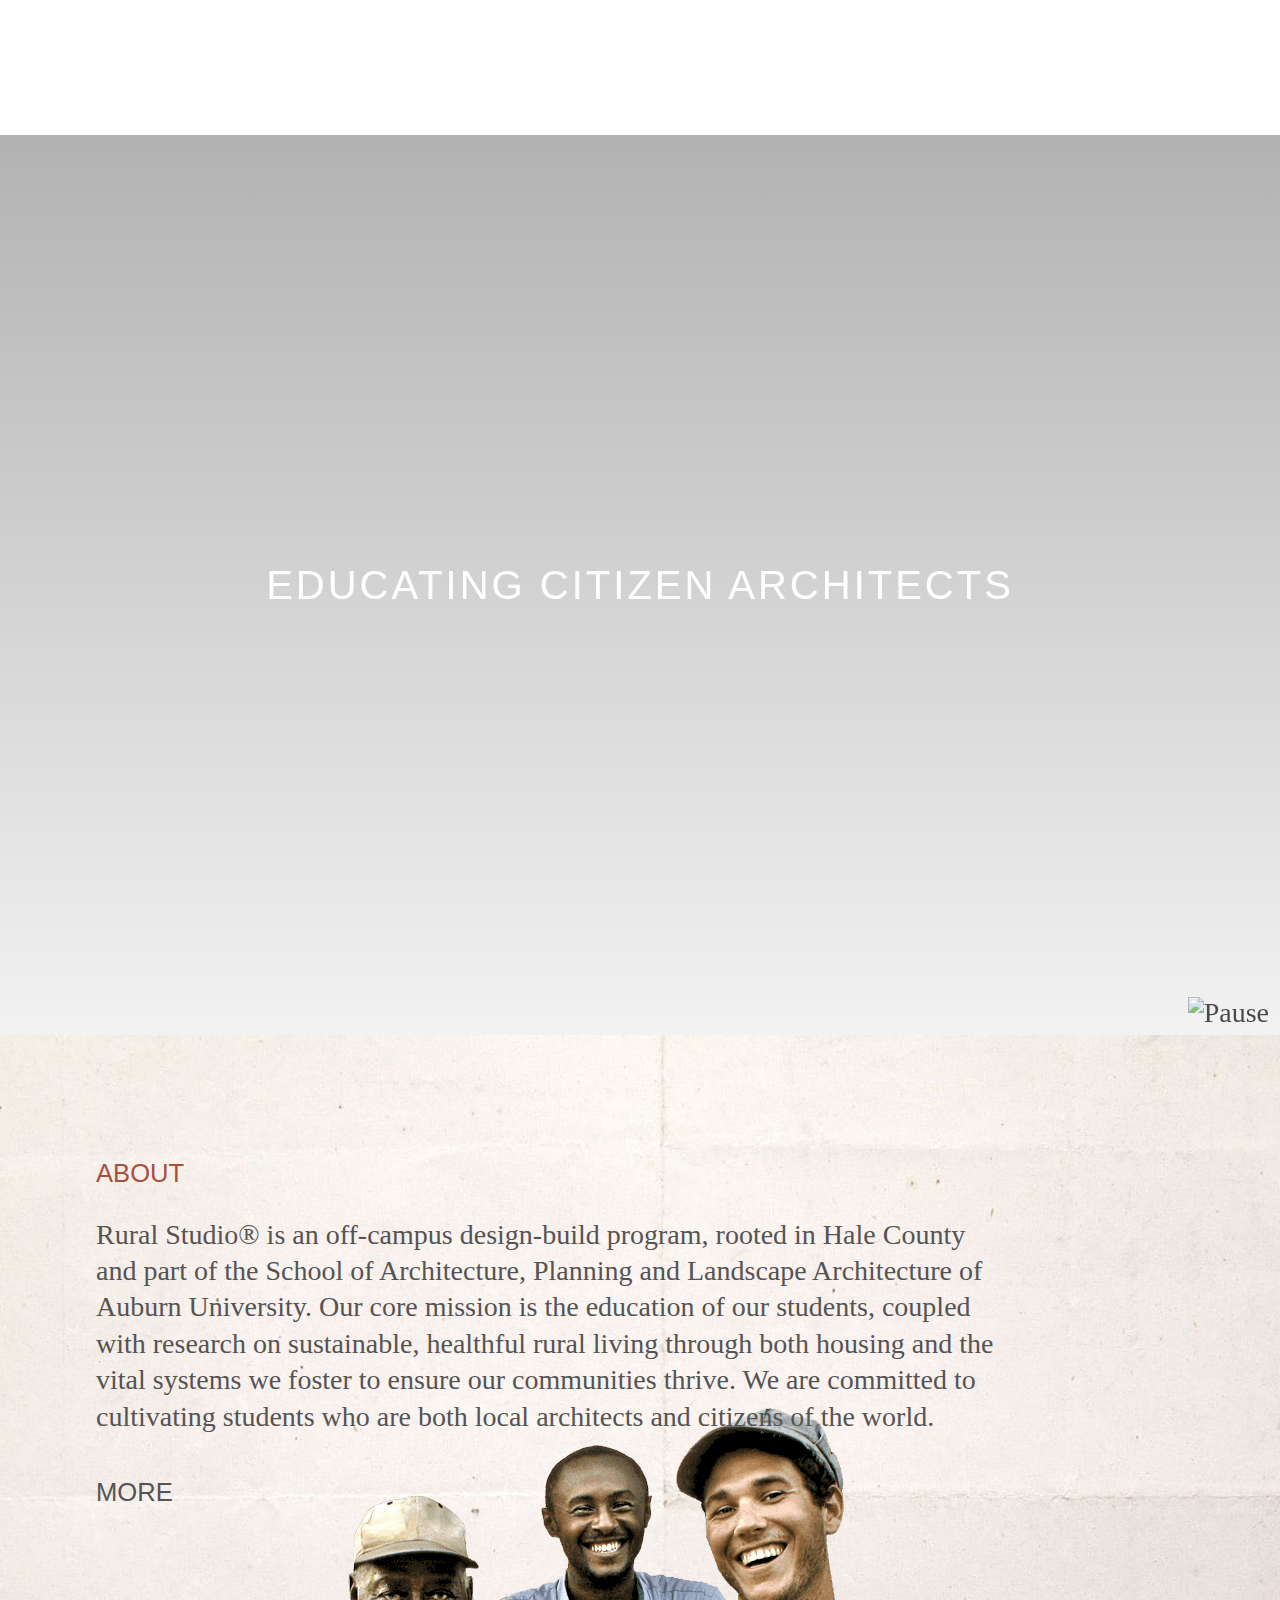
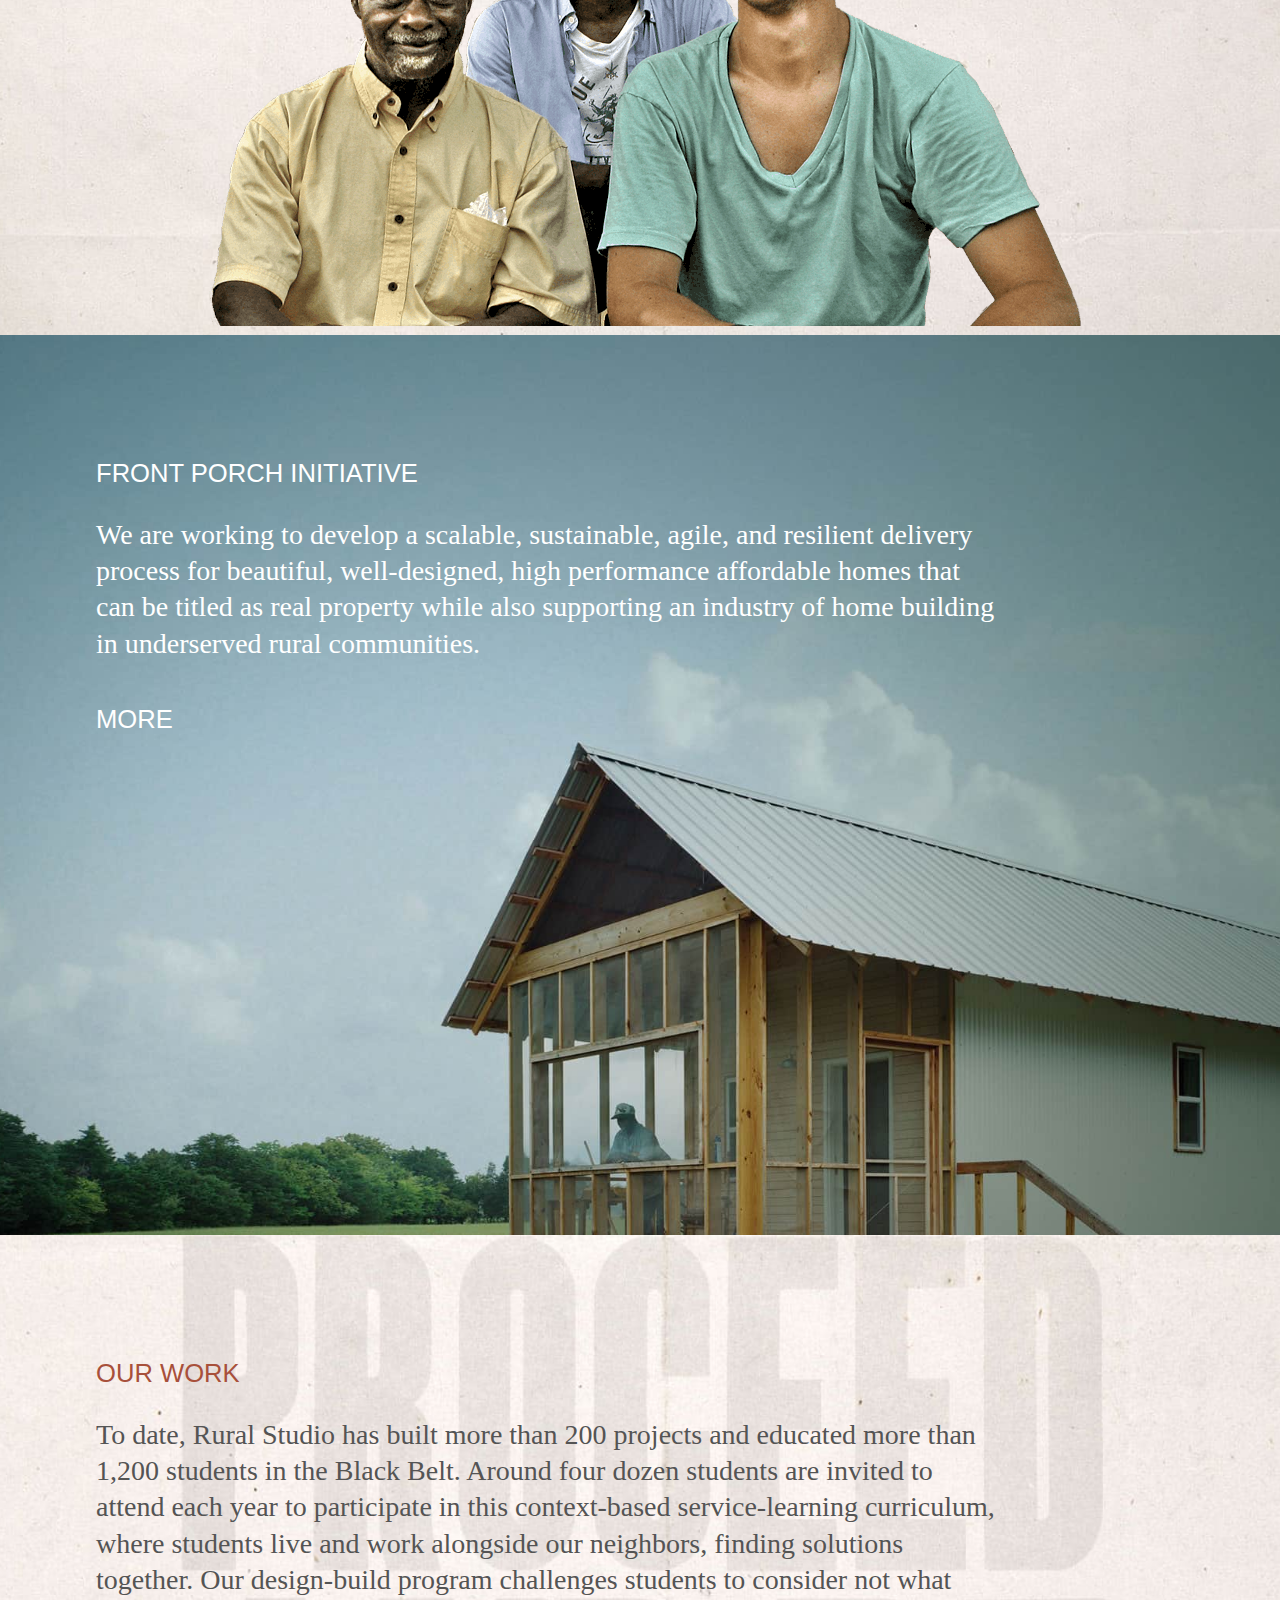
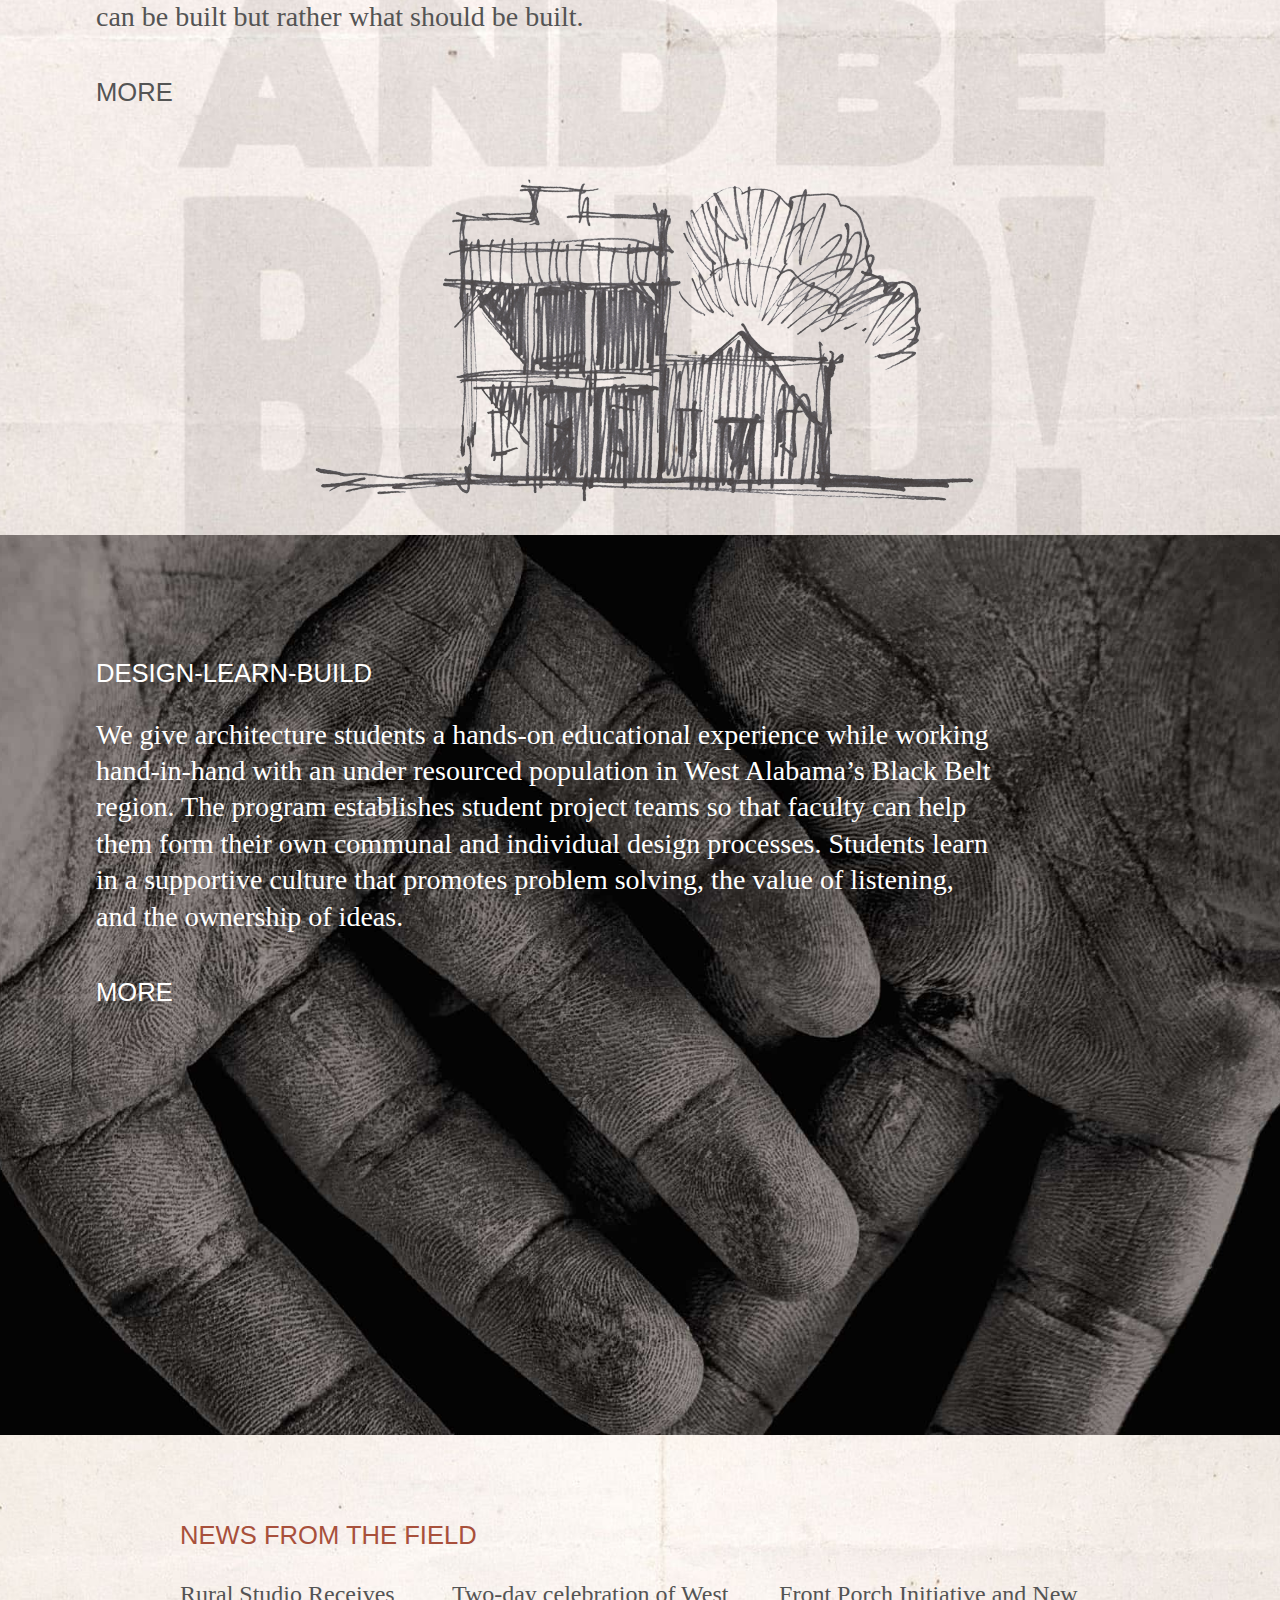
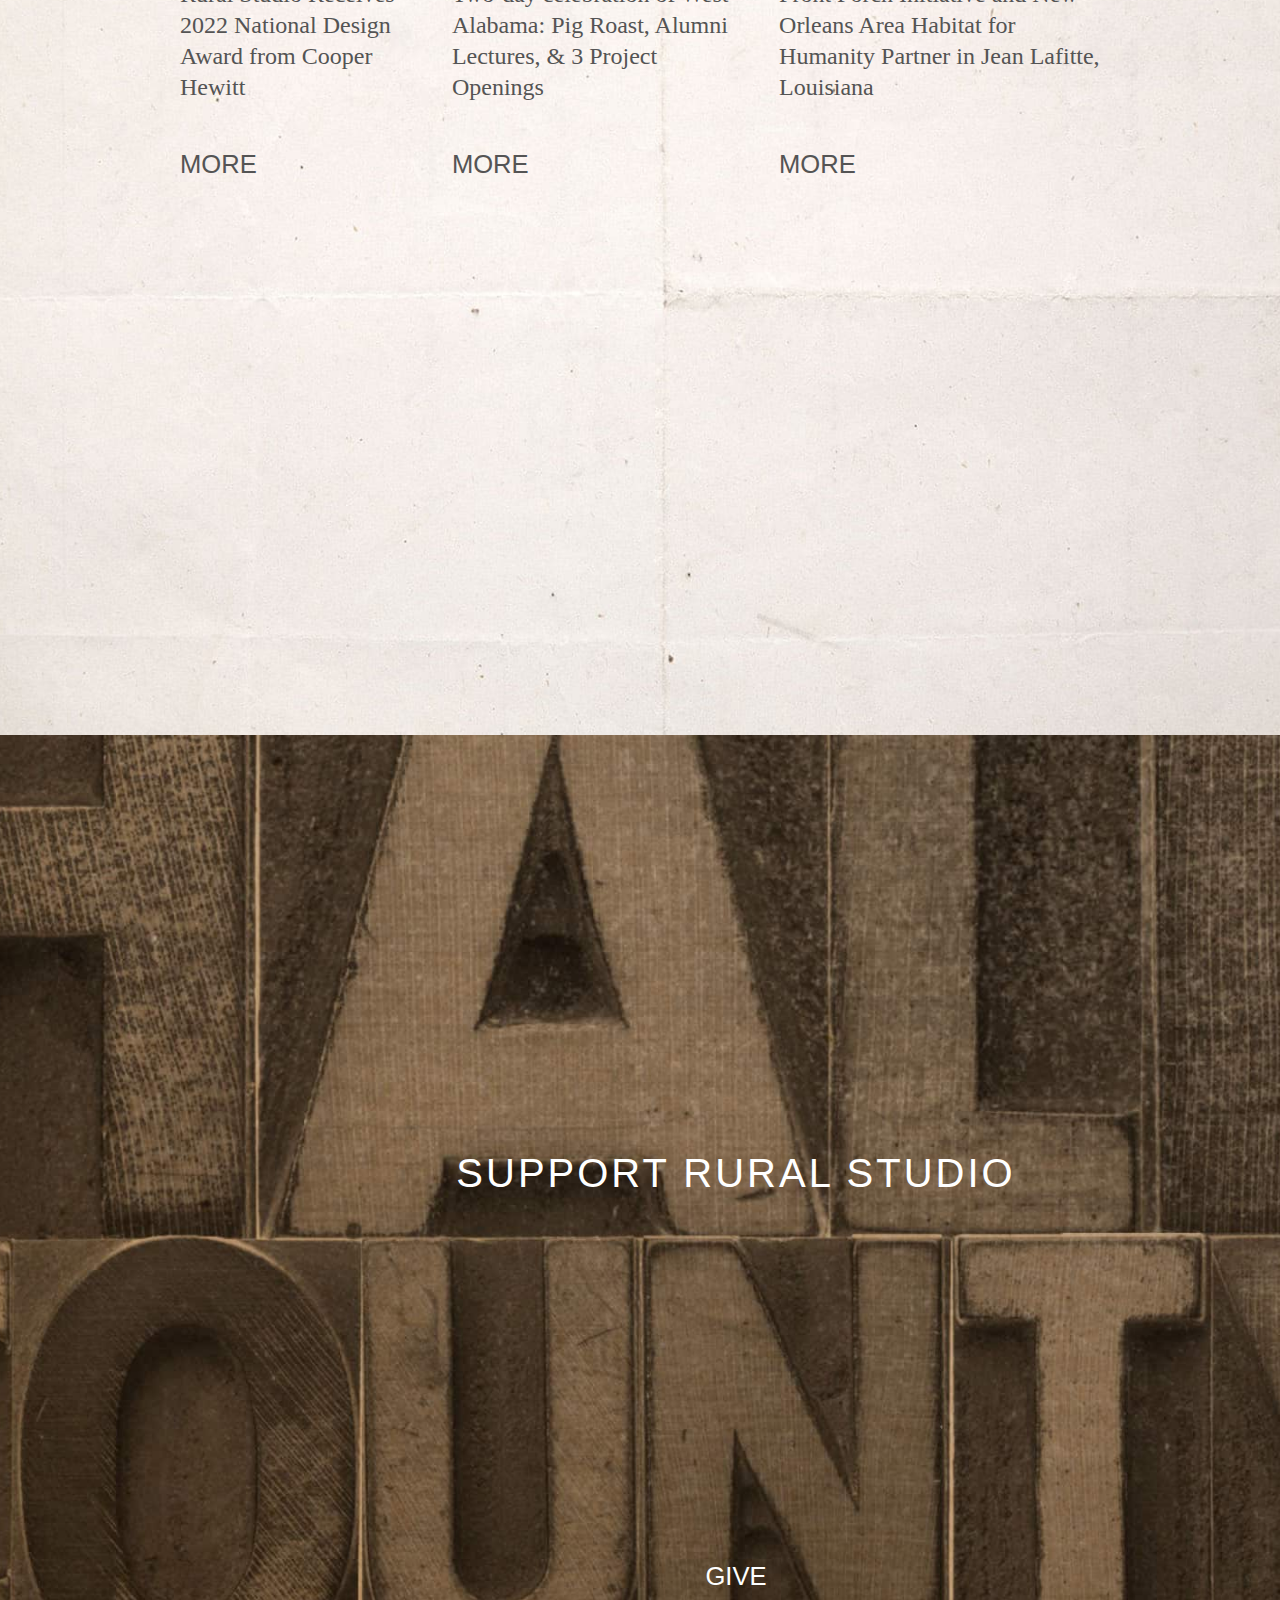
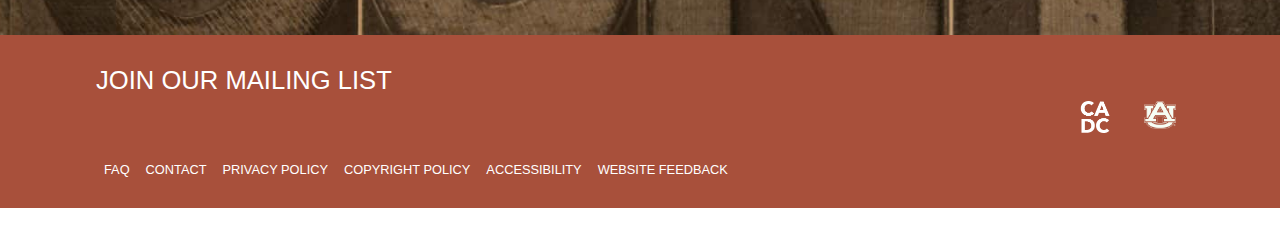
==== index.html @ 5635e15e "Modfied nesting of image and down arrow divs" ====
<!--RURAL DESIGN STUDIO HTML | HOME-->
<!doctype html>
<html lang="en">
<head>
    <meta charset="utf-8">
    <meta name="viewport" content="width=device-width, initial-scale=1">
    <title>Rural Studio Web Design Study</title>
    <link href="css/normalize.css" rel="stylesheet">
    <link rel="stylesheet" type="text/css" href="css/main.css">
    <script src="https://kit.fontawesome.com/94d606071c.js" crossorigin="anonymous"></script>
</head>

<body>

<!--SITE HEADER-->

    <header class="site-header">
        <div class="site-header__container">
            <div class="top-branding">
                <a href="#"><img class="logo" src="images/logos/RuralStudio_Wordmark_WHT.png" alt="Rural Studio logo"></a>
            </div>
        </div>
        <p class="site-header__menu-icon"><a href="#" class="nav-link"><i class="fa-solid fa-bars" style="color: #797e86;"></i></a></p>
    </header>

<!--HERO SECTION-->

<section class="main-section main-section--hero">
    <div class="copy-container--hero">
        <div class="overlay">
            <div class="flex-middle">
                <h1 class="hero">EDUCATING CITIZEN ARCHITECTS</h1>
            </div>
            <div class="video-wrapper" style="background-image: url(https://ruralstudio.org/wp-content/themes/rural-studio/img/Video-Still-2.jpg);">
                <iframe src="https://player.vimeo.com/video/685615652?background=1&amp;?autoplay=1&amp;loop=1&amp;autopause=0" width="640" height="360" frameborder="0" allow="autoplay; fullscreen" class="hero__video" name="Background video of Rural Studio" title="Background video of Rural Studio" data-ready="true"></iframe>
            </div>
            <button class="hero__video-toggle">
                <img src="http://ruralstudio.org/wp-content/themes/rural-studio/img/icon_pause.svg" alt="Pause">
            </button>
            <div class="scroll-arrow">
                <p class="scroll-icon"><a href="#"><i class="fa-solid fa-angle-down fa-2xl" style="color: white;"></i></a></p>
            </div>
        </div>
    </div>
</section>

<!--MAIN SECTION: About-->

<section class="main-section" id="section-1">
    <div class="container">
        <div class="copy-container">
            <h2>About</h2>
            <p>
                Rural Studio® is an off-campus design-build program, rooted in Hale County and part of the School of Architecture, Planning and Landscape Architecture of Auburn University. Our core mission is the education of our students, coupled with research on sustainable, healthful rural living through both housing and the vital systems we foster to ensure our communities thrive. We are committed to cultivating students who are both local architects and citizens of the world.
            </p>
            <div class="CTA-arrow-link">
                <a href="#" class="hover">More <span><i class="fa-solid fa-arrow-right fa-l"></i></span></a>
            </div>
        </div>
    </div>
    <div class="main-section__image main-section__image--about">
        <img src="images/RS-group-color.png" alt="Three men sitting together smiling">
    </div>
    <div class="scroll-arrow">
        <p class="scroll-icon"><a href="#"><i class="fa-solid fa-angle-down fa-2xl" style="color: white;"></i></a></p>
    </div>
</section>

<!--MAIN SECTION: Front Porch Initiative-->

<section class="main-section" id="section-2">
    <div class="container">
        <div class="copy-container">
            <h2 class="white-font">Front Porch Initiative</h2>
            <p class="section-text--white">
                We are working to develop a scalable, sustainable, agile, and resilient delivery process for beautiful, well-designed, high performance affordable homes that can be titled as real property while also supporting an industry of home building in underserved rural communities.
            </p>
            <div class="CTA-arrow-link--white">
                <a href="#" class="hover hover--white">More <span><i class="fa-solid fa-arrow-right fa-l"></i></span></a>
            </div>
        </div>
    </div>
    <div class="scroll-arrow">
        <p class="scroll-icon"><a href="#"><i class="fa-solid fa-angle-down fa-2xl" style="color: white;"></i></a></p>
    </div>
</section>

<!--MAIN SECTION: Our Work-->

<section class="main-section" id="section-3">
    <div class="container">
        <div class="copy-container">
            <h2>Our Work</h2>
            <p>
                To date, Rural Studio has built more than 200 projects and educated more than 1,200 students in the Black Belt. Around four dozen students are invited to attend each year to participate in this context-based service-learning curriculum, where students live and work alongside our neighbors, finding solutions together. Our design-build program challenges students to consider not what can be built but rather what should be built.
            </p>
            <div class="CTA-arrow-link">
                <a href="#" class="hover">More <span><i class="fa-solid fa-arrow-right fa-l"></i></span></a>
            </div>
        </div>
    </div>
    <div class="main-section__image main-section__image--work">
        <img class=".main-section__image--our-work" src="images/red-barn-sketch.png" alt="Red Barn Sketch">
    </div>
    <div class="scroll-arrow">
        <p class="scroll-icon"><a href="#"><i class="fa-solid fa-angle-down fa-2xl" style="color: white;"></i></a></p>
    </div>
</section>

<!--MAIN SECTION: Design Learn Build-->

<section class="main-section" id="section-4">
    <div class="container">
        <div class="copy-container">
            <h2 class="white-font">Design-Learn-Build</h2>
            <p class="section-text--white">
                We give architecture students a hands-on educational experience while working hand-in-hand with an under resourced population in West Alabama’s Black Belt region. The program establishes student project teams so that faculty can help them form their own communal and individual design processes. Students learn in a supportive culture that promotes problem solving, the value of listening, and the ownership of ideas.
            </p>
            <div class="CTA-arrow-link--white">
                <a href="#" class="hover hover--white">More <span><i class="fa-solid fa-arrow-right fa-l"></i></span></a>
            </div>
        </div>
    </div>
    <div class="scroll-arrow">
        <p class="scroll-icon"><a href="#"><i class="fa-solid fa-angle-down fa-2xl" style="color: white;"></i></a></p>
    </div>
</section>

<!--MAIN SECTION: 3-Column News-->

<section class="main-section" id="section-1">
    <div class="container">
        <div class="flex-container--column">
            <h2 class="h2--news">News from the Field</h2>
            <div class="news__flex-container">
                <div class="news__column">
                    <div class="news__headline">Rural Studio Receives 2022 National Design Award from Cooper Hewitt</div>
                    <div class="CTA-arrow-link">
                        <a href="#" class="hover">More <span><i class="fa-solid fa-arrow-right fa-l"></i></span></a>
                    </div>
                </div>
                <div class="news__column">
                    <div class="news__headline">Two-day celebration of West Alabama: Pig Roast, Alumni Lectures, & 3 Project Openings</div>
                    <div class="CTA-arrow-link">
                        <a href="#" class="hover">More <span><i class="fa-solid fa-arrow-right fa-l"></i></span></a>
                    </div>
                </div>
                <div class="news__column">
                    <div class="news__headline">Front Porch Initiative and New Orleans Area Habitat for Humanity Partner in Jean Lafitte, Louisiana</div>
                    <div class="CTA-arrow-link">
                        <a href="#" class="hover">More <span><i class="fa-solid fa-arrow-right fa-l"></i></span></a>
                    </div>
                </div>
            </div>
        </div>
    </div>
</section>

<!--MAIN SECTION: Give-->

<section class="main-section" id="section-5">
    <div class="container">
        <div class="flex-container--column flex-middle">
            <h1 class="hero">Support Rural Studio</h1>
            <div class="CTA-arrow-link--white">
                <a href="#" class="hover hover--white">Give <span><i class="fa-solid fa-arrow-right fa-l"></i></span></a>
            </div>
        </div>
    </div>
</section>

<!--FOOTER-->

<header class="footer">
    <div class="container">
        <div class="site.info__left">
            <div class="CTA-arrow-link--white">
                <a href="#" class="hover hover--white">Join Our Mailing List <span><i class="fa-solid fa-arrow-right fa-xl"></i></span></a>
            </div> <!--end footer CTA-->
            <nav class="footer-nav">
                <ul class="footer-nav__list">
                    <li class="footer-nav__list__item"><a href="#" class="nav-link nav-link--footer">FAQ</a></li>
                    <li class="footer-nav__list__item"><a href="#" class="nav-link nav-link--footer">Contact</a></li>
                    <li class="footer-nav__list__item"><a href="#" class="nav-link nav-link--footer">Privacy Policy</a></li>
                    <li class="footer-nav__list__item"><a href="#" class="nav-link nav-link--footer">Copyright Policy</a></li>
                    <li class="footer-nav__list__item"><a href="#" class="nav-link nav-link--footer">Accessibility</a></li>
                    <li class="footer-nav__list__item"><a href="#" class="nav-link nav-link--footer">Website Feedback</a></li>
                    <li class="footer-nav__list__item"><a href="#" class="nav-link nav-link--footer"><i class="fa-brands fa-facebook"></i></a></li>
                    <li class="footer-nav__list__item"><a href="#" class="nav-link nav-link--footer"><i class="fa-brands fa-instagram"></i></a></li>
                  <li class="footer-nav__list__item"><a href="#" class="nav-link nav-link--footer"><i class="fa-brands fa-twitter" style="color: #ffffff;"></i></a></li>
                </ul>
              </nav>
        </div> <!--end site.info__left-->
        <div class="site.info__right">
            <ul class="footer-nav__list">
                <li class="footer-nav__list__item"><a href="#" class="nav-link nav-link--footer"><img class="logo--footer" src="images/logos/cadc.png" alt="CADC logo"></a></li>
                <li class="footer-nav__list__item"><a href="#" class="nav-link nav-link--footer"><img class="logo--footer" src="images/logos/au-logo-light.png" alt="AU logo"></a></li>
            </ul>
        </div> <!--end site.info__right-->
    </div> <!--end footer container/flexblox-->
</header>

</body>
---- css/main.css ----
/* Rural Studio CSS Docment */

@import url("https://use.typekit.net/yhe5lex.css");

:root {
    --rust: #a8503b;
    --dark-grey: #545454;
    --light-cream: #fcfaf5;
    --white: #fff;
    --font-sans-serif: "franklin-gothic-urw", sans-serif;
    --font-serif: "itc-galliard", serif;
}
html {
    box-sizing: border-box;
}
*, *:before, *:after {
    box-sizing: inherit;
}
body {
  font-family: var(--font-serif);
  color: var(--dark-grey);
  font-size: 1.75rem;
  line-height: 1.3;
  padding: 0;
  margin: 0;
  font-weight: 400;
  margin-bottom: 30px;
}
.section-text--white {
    color: var(--white);
}
.container {
  max-width: 85%;
  height: 100%;
  margin: 0 auto;
  padding: 2rem 0;
}
.container--main-section {
    max-width: 85%;
    height: 100%;
    margin: 0 auto;
    padding: 25px 0;
}
h1, h2, h3, h4, h5 {
  font-family: var(--font-sans-serif);
  text-transform: uppercase;
  line-height: 1.1;
  color: var(--dark-grey);
  font-weight: lighter;
}
h1 {
  font-size: 2.5rem;
  letter-spacing: 3px;
}
h1.hero {
    color: var(--white);
    padding: 0 25px;
    margin: auto;
}
h2 {
    color: var(--rust);
    font-weight: 400;
    font-style: normal;
    font-size: 1.6rem;
    font-weight: 500;
    margin-bottom: 30px;
}
h2.white-font {
  color: white;
}
.h2--news {
    padding: 0 20px;
}
.news__headline {
    font-size: 1.5rem;
    min-height: 6rem;
    margin-bottom: 2rem;
}
.CTA-arrow-link {
    position: relative;
    display: inline-block;
    z-index: 1;
}
a {
    color: var(--dark-grey);
    text-decoration: none;
    background-color: transparent;
}
a.hover {
    display: inline-block;
    padding: 15px 0px;
    position: relative;
    font-family: var(--font-sans-serif);
    text-transform: uppercase;
    line-height: 1.1;
    font-weight: lighter;
    font-weight: 400;
    font-style: normal;
    font-size: 1.6rem;
    font-weight: 500;
    margin-bottom: 30px;
}
a.hover--white {
    color: var(--white);
}
a.hover:after {    
    background: none repeat scroll 0 0 transparent;
    bottom: 0;
    content: "";
    display: block;
    height: 2px;
    left: 50%;
    position: absolute;
    background: var(--dark-grey);
    transition: width 0.3s ease 0s, left 0.3s ease 0s;
    width: 0;
}
a.hover--white:after {
    background: var(--white);
}
a.hover:hover:after { 
    width: 100%; 
    left: 0; 
  }
/* img {
    display: block;
    width: 100%;
} 
.img--h-screenshot {
    width: 250px;
} */

/* COMPONENT STYLING */

.component img {
  max-width: initial;
  padding: 10px 0;
}
.component__img {
    border: 1px solid #ccc;
    overflow-x: auto;
}
.site-header {
    background-color: transparent;
}
.site-header--white {
    background-color: #fcfaf6;
}
.site-header__container {
    padding: 20px 0;
    max-width: 85%;
    height: 100%;
    margin: 0 auto;
}
.logo {
    width: 5rem;
    padding: 0;
}
.logo--footer {
    width: 2rem;
    margin-left: 1rem;
}
.scroll-arrow {
    background-color: transparent;
    text-align: center;
    position: absolute;
    bottom: 0;
    left: 50%;
    /* transform: translateX(-50%); */
    opacity: 1;
    transform: matrix(1, 0, 0, 1, 0, 0);
}
.scroll-icon {
    padding: 1rem 0;
    margin: 0;
}
.footer {
    background-color: var(--rust);
}
.footer .container {
    display: flex;
    align-items: center;
    justify-content: space-between;
    max-width: 85%;
    height: 100%;
    padding: 1rem 0;
    margin: 0 auto;
}
.footer-nav__list {
    display: flex;
    padding: .5rem 0;
    margin: 0 auto;
    list-style: none;
  }
  .footer-nav__list li a {
    padding: 0 .5rem;
    font-family: var(--font-sans-serif);
    font-size: .8rem;
    color: var(--white);
    text-transform: uppercase;
    font-weight: lighter;
  }

/* SECTION BLOCKS */

.main-section {
  background-repeat: no-repeat;
  background-size: cover;
  background-position: center;
  height: 100vh;
  min-height: 700px;
  width: 100%;
  position: relative;
  top: 0;
  left: 0;
  overflow: hidden;
}
.copy-container {
    max-width: 900px;
    position: relative;
    height: 100%;
    padding-top: 70px;
    z-index: 1;
}
.flex-container--column {
    flex-direction: column;
    justify-content: center;
    align-items: center;
    padding: 2rem 4rem;
    min-height: 50vh;
}
.main-section__image {
    position: absolute;
    transform: translateX(-50%);
    left: 50%;
    text-align: center;
}
.main-section__image--about {
    bottom: 0;
    width: 900px;
}
.main-section__image--work {
    position: absolute;
    bottom: 0;
    left: 50%;
    transform: translateX(-50%);
    text-align: center;
    width: 650px;
}
.news__flex-container {
    display: flex;
}
.news__column {
    padding: 0 20px;
}

/* SECTION IMAGES */

#section-1 {
    background-image: url(../images/home-paper-bg.jpg);
}
#section-2 {
    background-image: url(../images/front-porch-initiative.jpg);
}
#section-3 {
    background-image: url(../images/home-paper-text-bg.jpg);
}
#section-4 {
    background-image: url(../images/home-hands-bg.jpg);
}
#section-5 {
    background-image: url(../images/home-support-bg.jpg);
}
/* MAIN PAGE HERO SECTION */

.main-section--hero {
    min-height: unset;
}
.overlay {
    width: 100%;
    height: 100%;
    position: absolute;
    z-index: 1;
    background: linear-gradient(180deg,rgba(0,0,0,.3) 0,rgba(0,0,0,.05) 100%);
}
.flex-middle {
    display: flex;
    width: 100%;
    height: 100%;
    position: absolute;
    z-index: 1;
    align-items: center;
}
.video-wrapper {
    height: 100%;
    padding: 0;
    overflow: hidden;
    position: relative;
    background-image: url(img/Video-Still-1.jpg);
    background-repeat: no-repeat;
    background-size: cover;
    background-position: center;
}
.hero__video {
    width: 175vh;
    height: 62vw;
    left: 50%;
    min-height: 100%;
    min-width: 100%;
    transform: translate(-50%,-50%);
    position: absolute;
    top: 50%;
}
.hero__video-toggle {
    position: absolute;
    bottom: 0;
    right: 0;
    background-color: transparent;
    border: 0;
    margin: 5px;
    cursor: pointer;
    z-index: 4;
    opacity: .7;
    transition: opacity .3s;
}
.hero__video-toggle img {
    width: 1.5rem;
    height: 1.5rem;
}
/* TOP POP-OUT NAV */

/* nav wrap */ 

.menu-container {
    position: absolute;
    left: auto;
    right: 0;
    top: 0;
    width: 50%;
    height: auto;
    min-height: 100%;
    padding: 150px 75px 50px;
    background: #e8e8e8;
}
.main-nav__list {
    display: block;
    list-style: none;
    padding-left: 0;
}
.nav-line {
    margin-bottom: 1.5rem;
}
.nav-line__wrapper {
    display: flex;
    justify-content: space-between;
}
.main-nav__list li a {
    font-family: var(--font-sans-serif);
    color: var(--dark-grey);
    font-size: 1.5rem;
    text-transform: uppercase;
    font-weight: lighter;
}
.closebtn {
    position: absolute;
    top: 0;
    right: 25px;
    font-size: 36px;
    margin-left: 50px;
  }
function openNav() {
    document.getElementById("mySidenav").style.width = "250px";
    document.getElementById("main").style.marginLeft = "250px";
    document.body.style.backgroundColor = "rgba(0,0,0,0.4)";
}
  
function closeNav() {
    document.getElementById("mySidenav").style.width = "0";
    document.getElementById("main").style.marginLeft = "0";
    document.body.style.backgroundColor = "white";
}
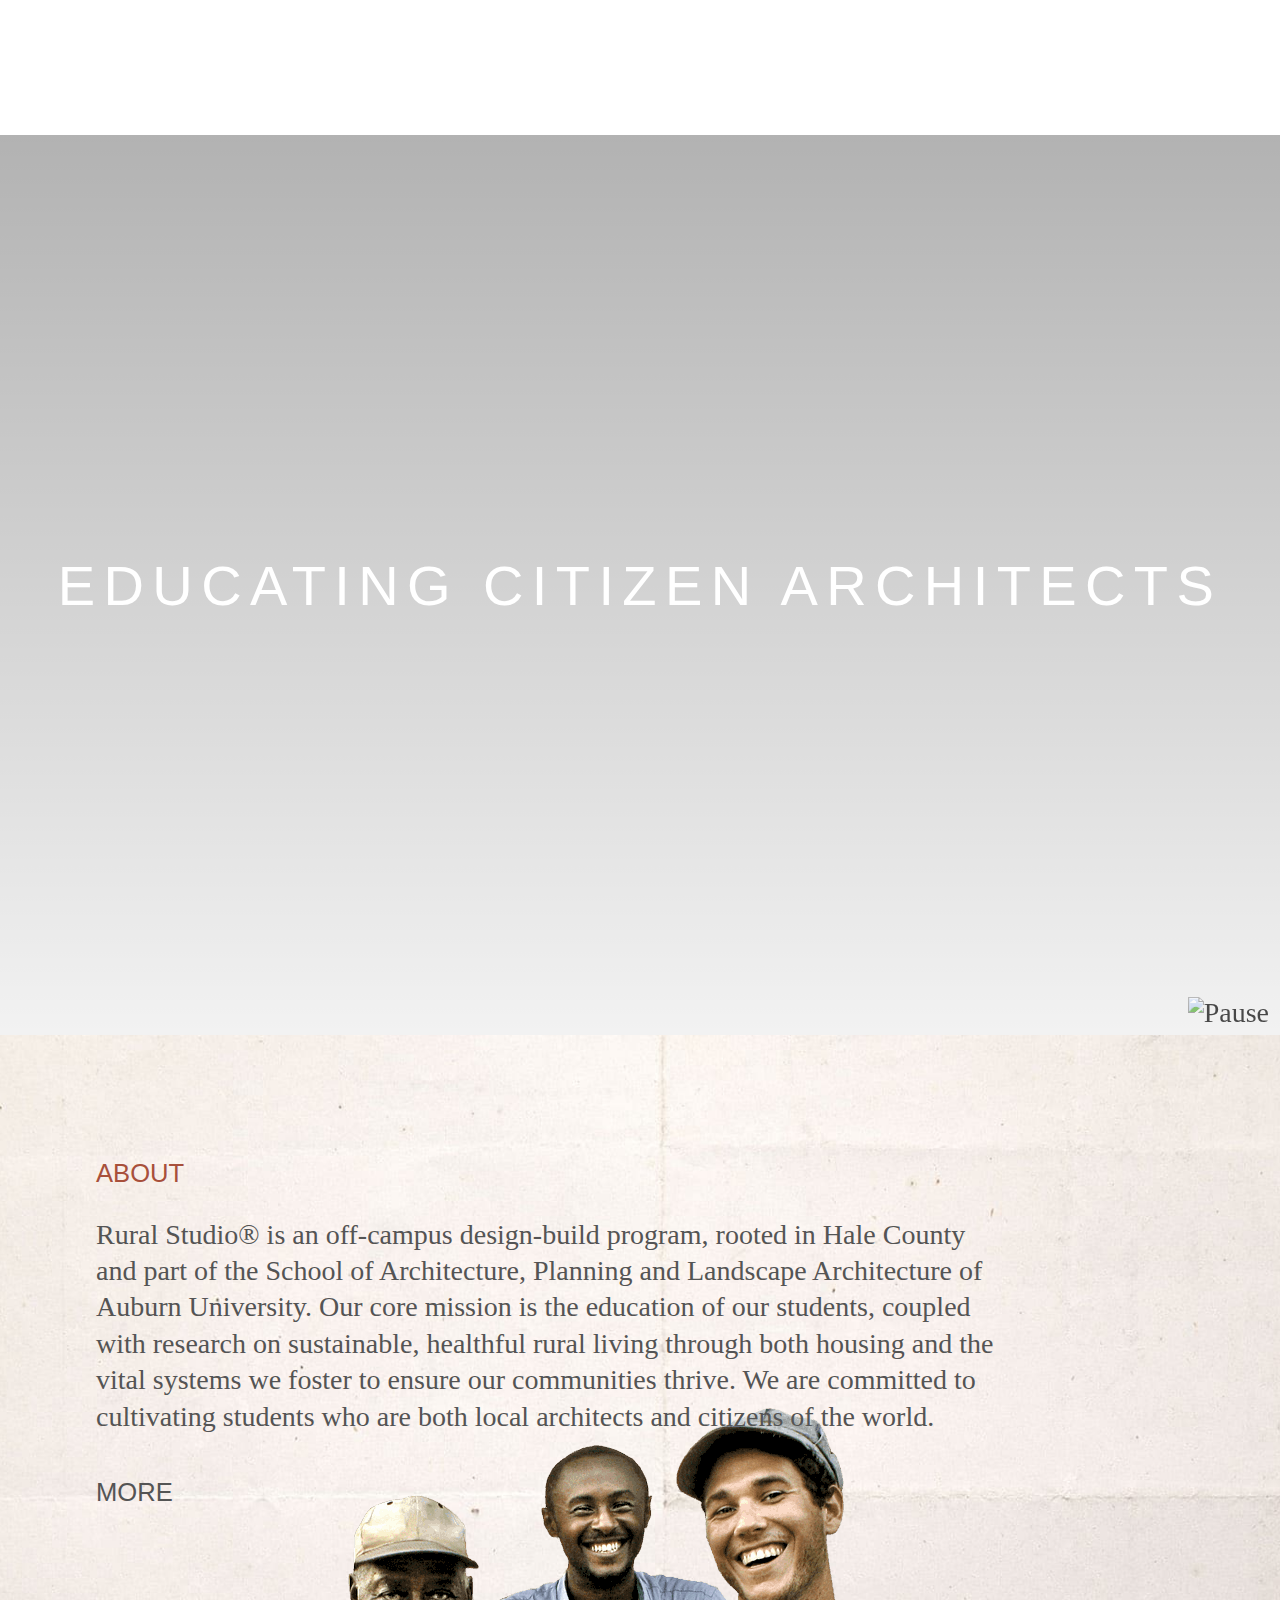
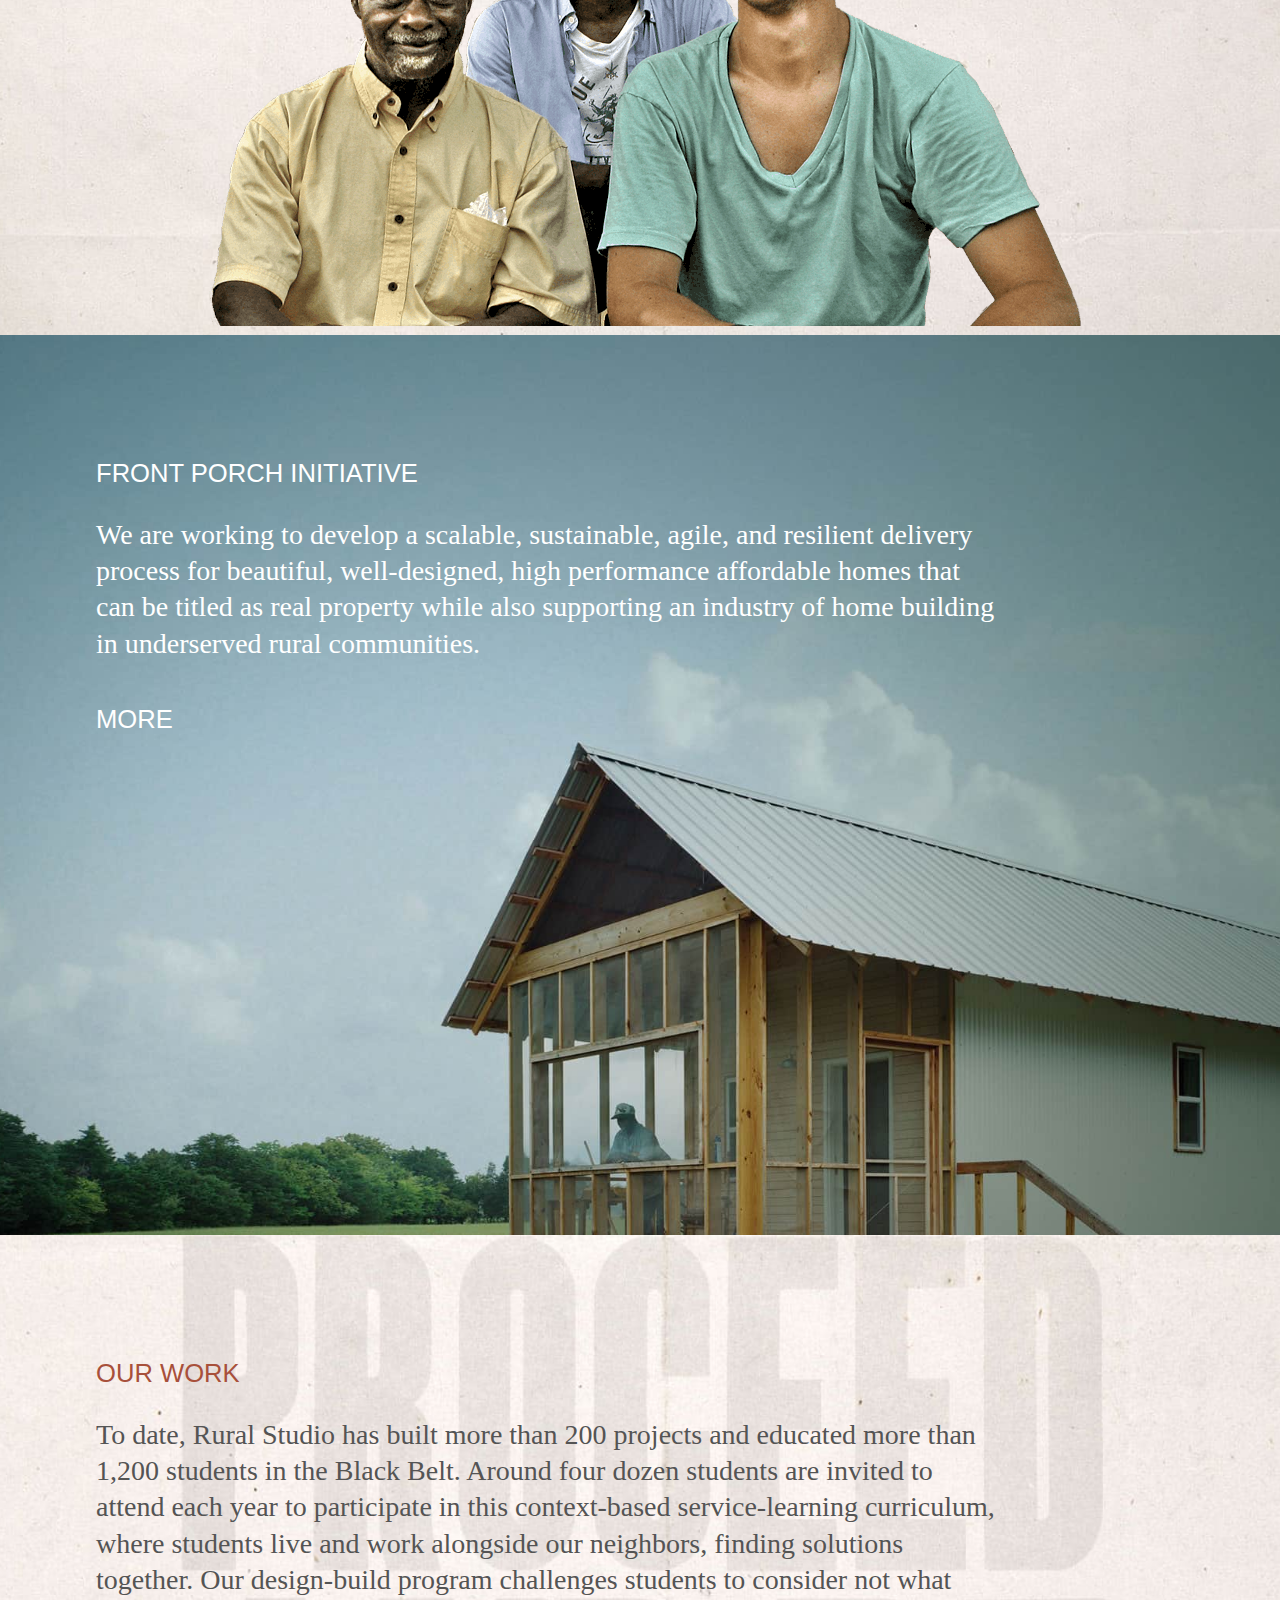
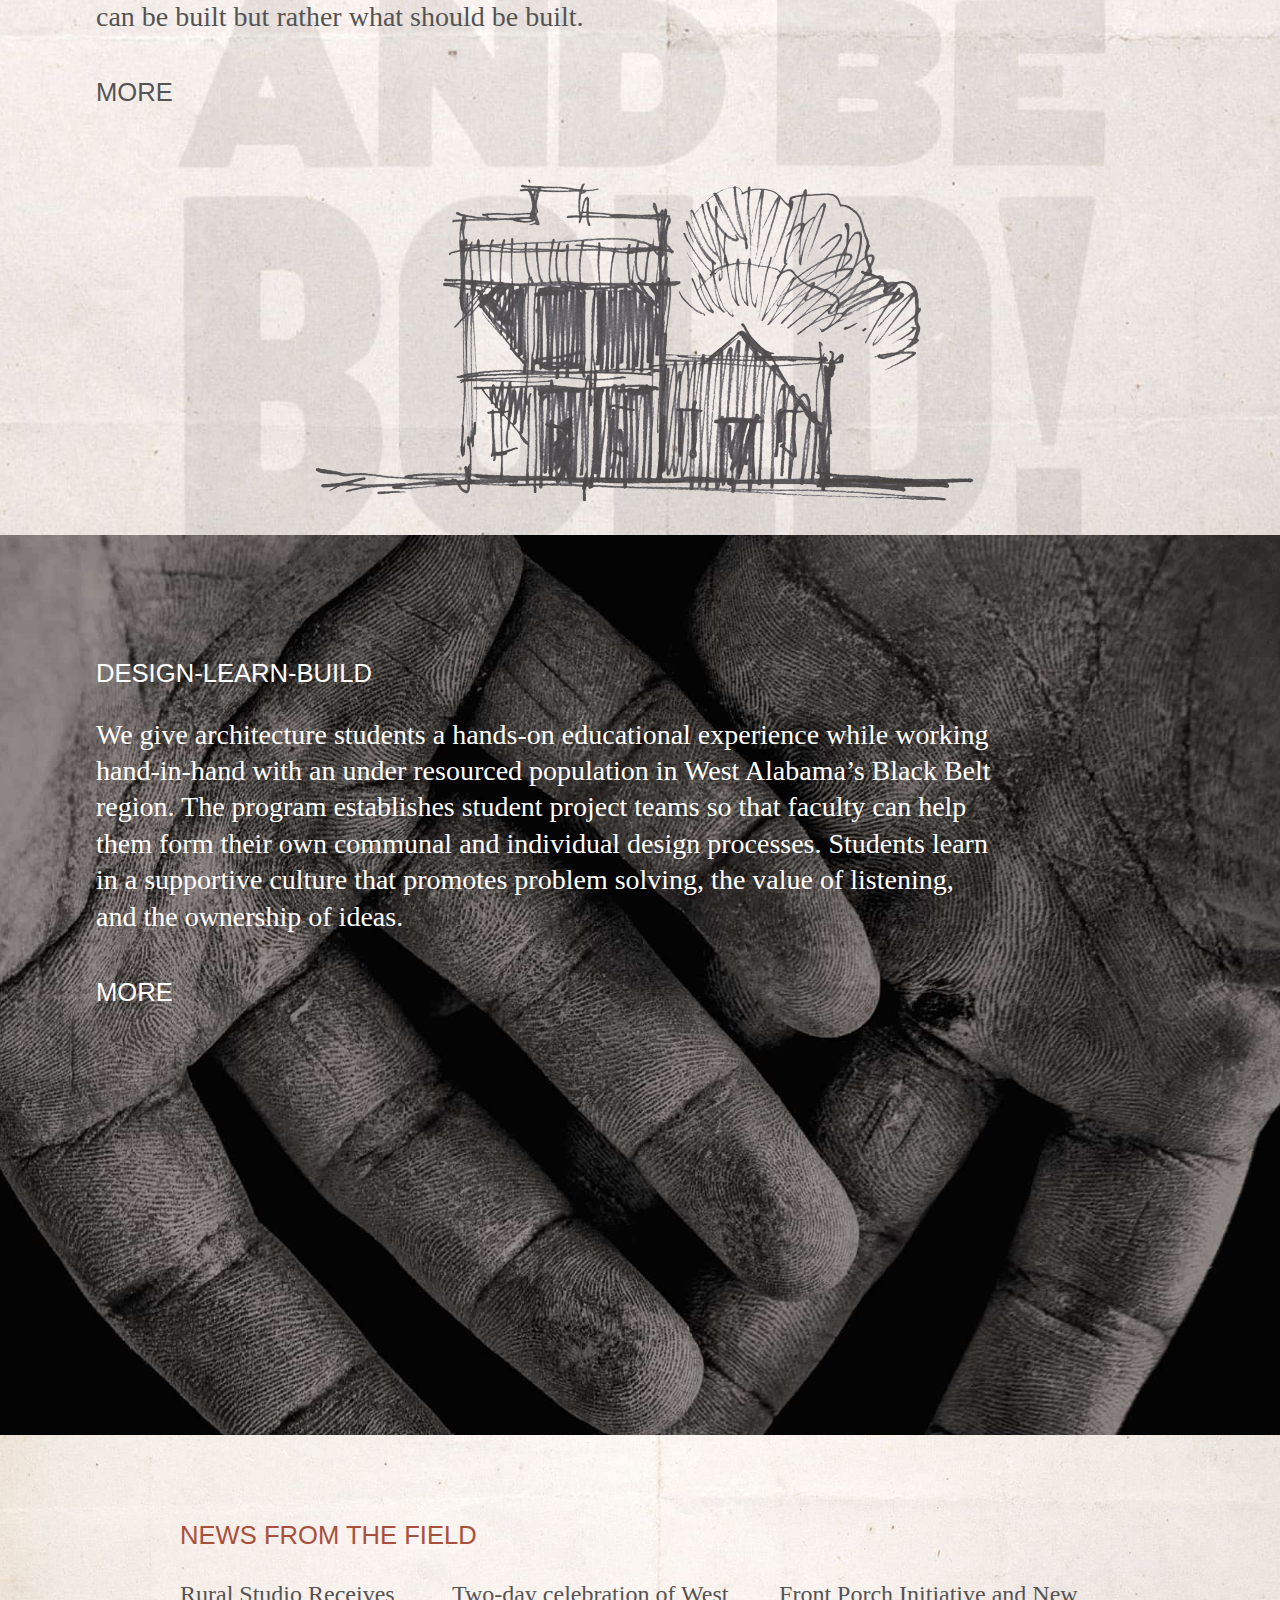
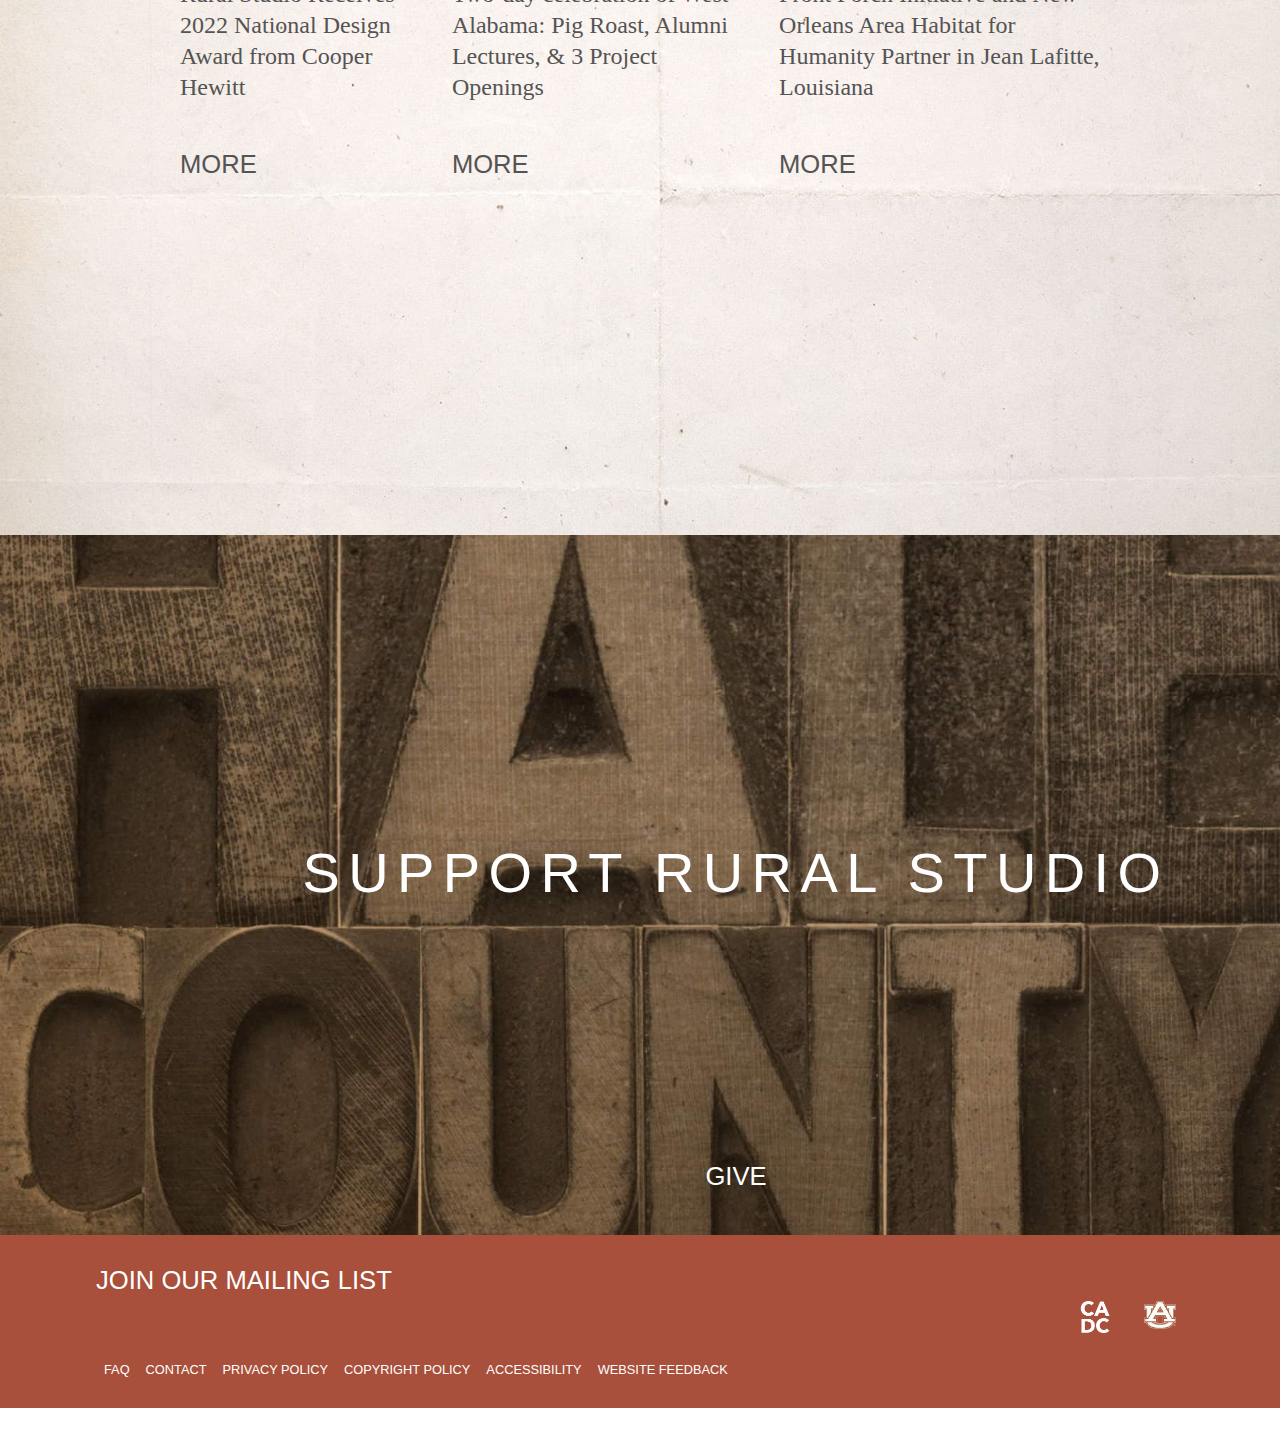
==== commit 630aa3de: "Text size, vh adjustments" ====
--- a/index.html
+++ b/index.html
@@ -126,9 +126,9 @@
     </div>
 </section>
 
-<!--MAIN SECTION: 3-Column News-->
-
-<section class="main-section" id="section-1">
+<!--MAIN SECTION--bottom section: 3-Column News-->
+
+<section class="main-section main-section--bottom" id="section-1">
     <div class="container">
         <div class="flex-container--column">
             <h2 class="h2--news">News from the Field</h2>
@@ -156,9 +156,9 @@
     </div>
 </section>
 
-<!--MAIN SECTION: Give-->
-
-<section class="main-section" id="section-5">
+<!--MAIN SECTION--bottom section: Give-->
+
+<section class="main-section main-section--bottom" id="section-5">
     <div class="container">
         <div class="flex-container--column flex-middle">
             <h1 class="hero">Support Rural Studio</h1>
--- a/css/main.css
+++ b/css/main.css
@@ -49,8 +49,8 @@
   font-weight: lighter;
 }
 h1 {
-  font-size: 2.5rem;
-  letter-spacing: 3px;
+    font-size: 3.5rem;
+    letter-spacing: .15em;
 }
 h1.hero {
     color: var(--white);
@@ -215,6 +215,9 @@
   left: 0;
   overflow: hidden;
 }
+.main-section--bottom {
+    height: 30vh;
+}
 .copy-container {
     max-width: 900px;
     position: relative;
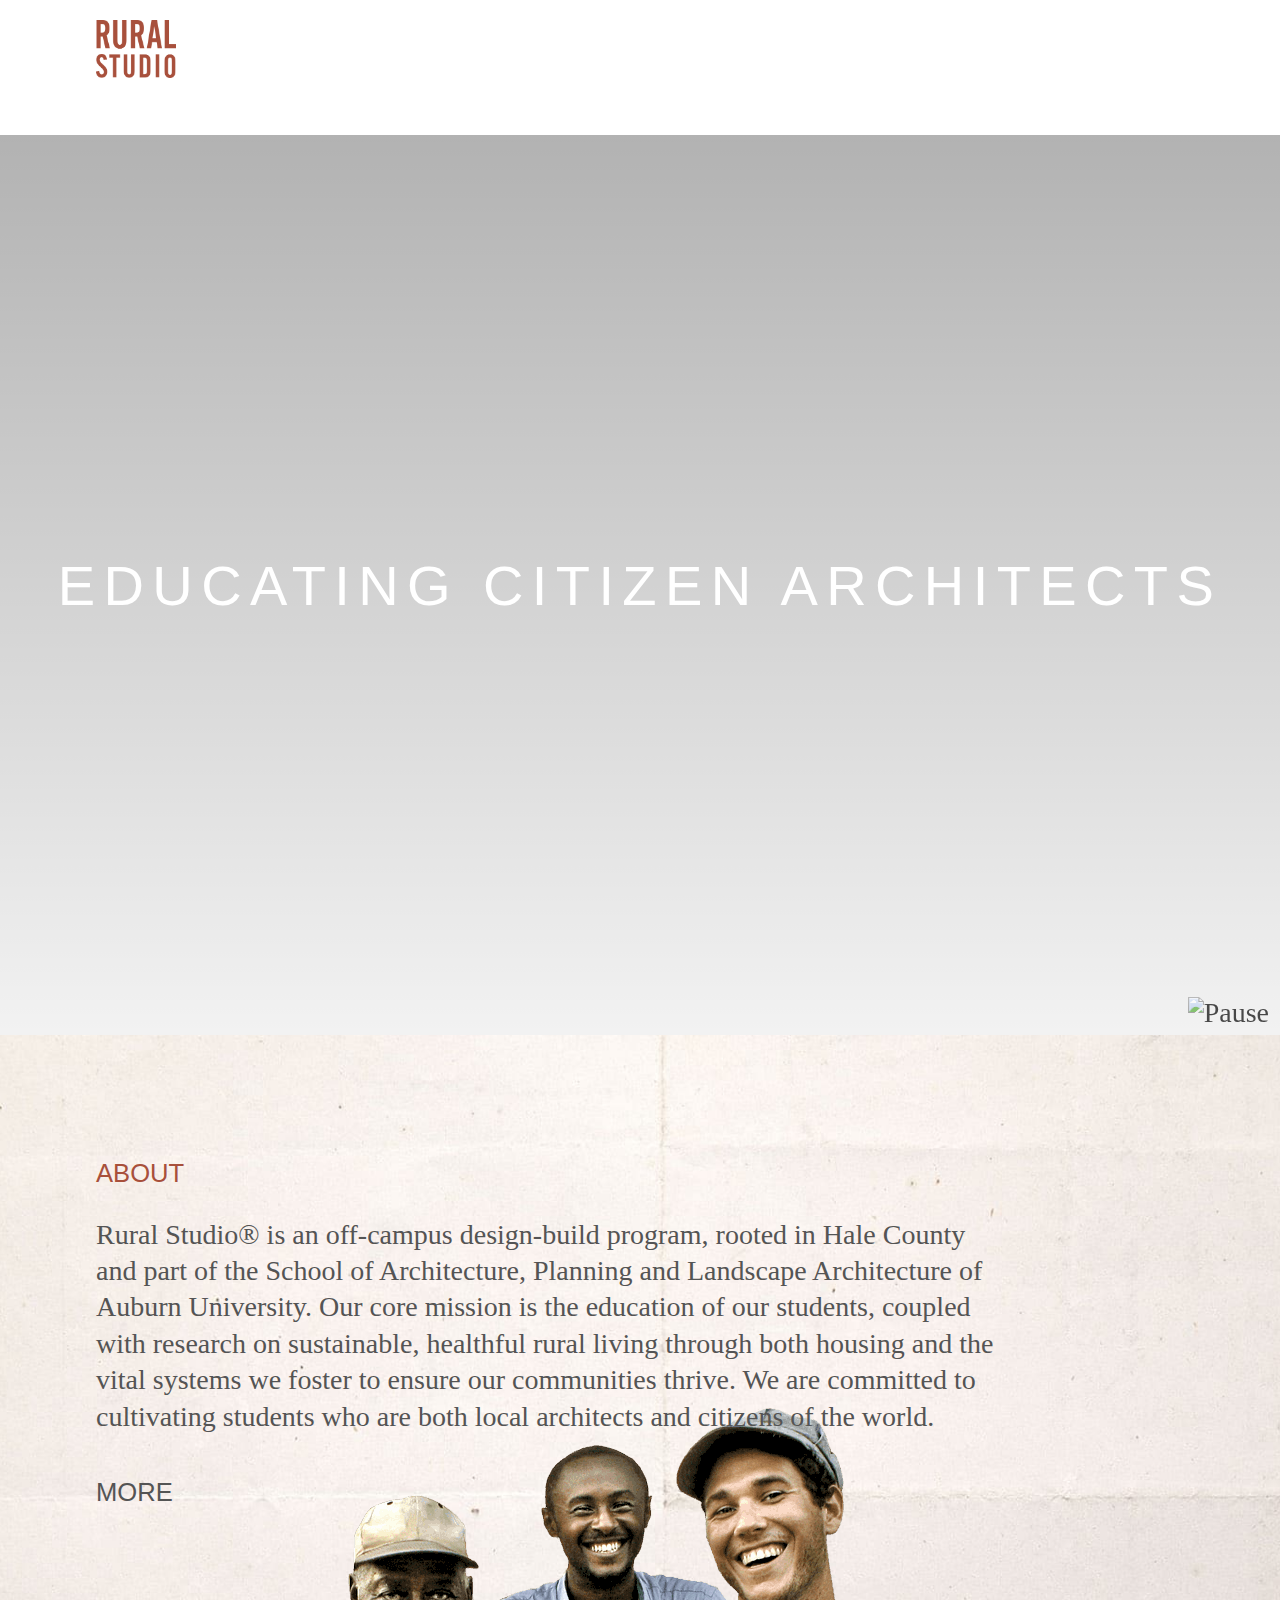
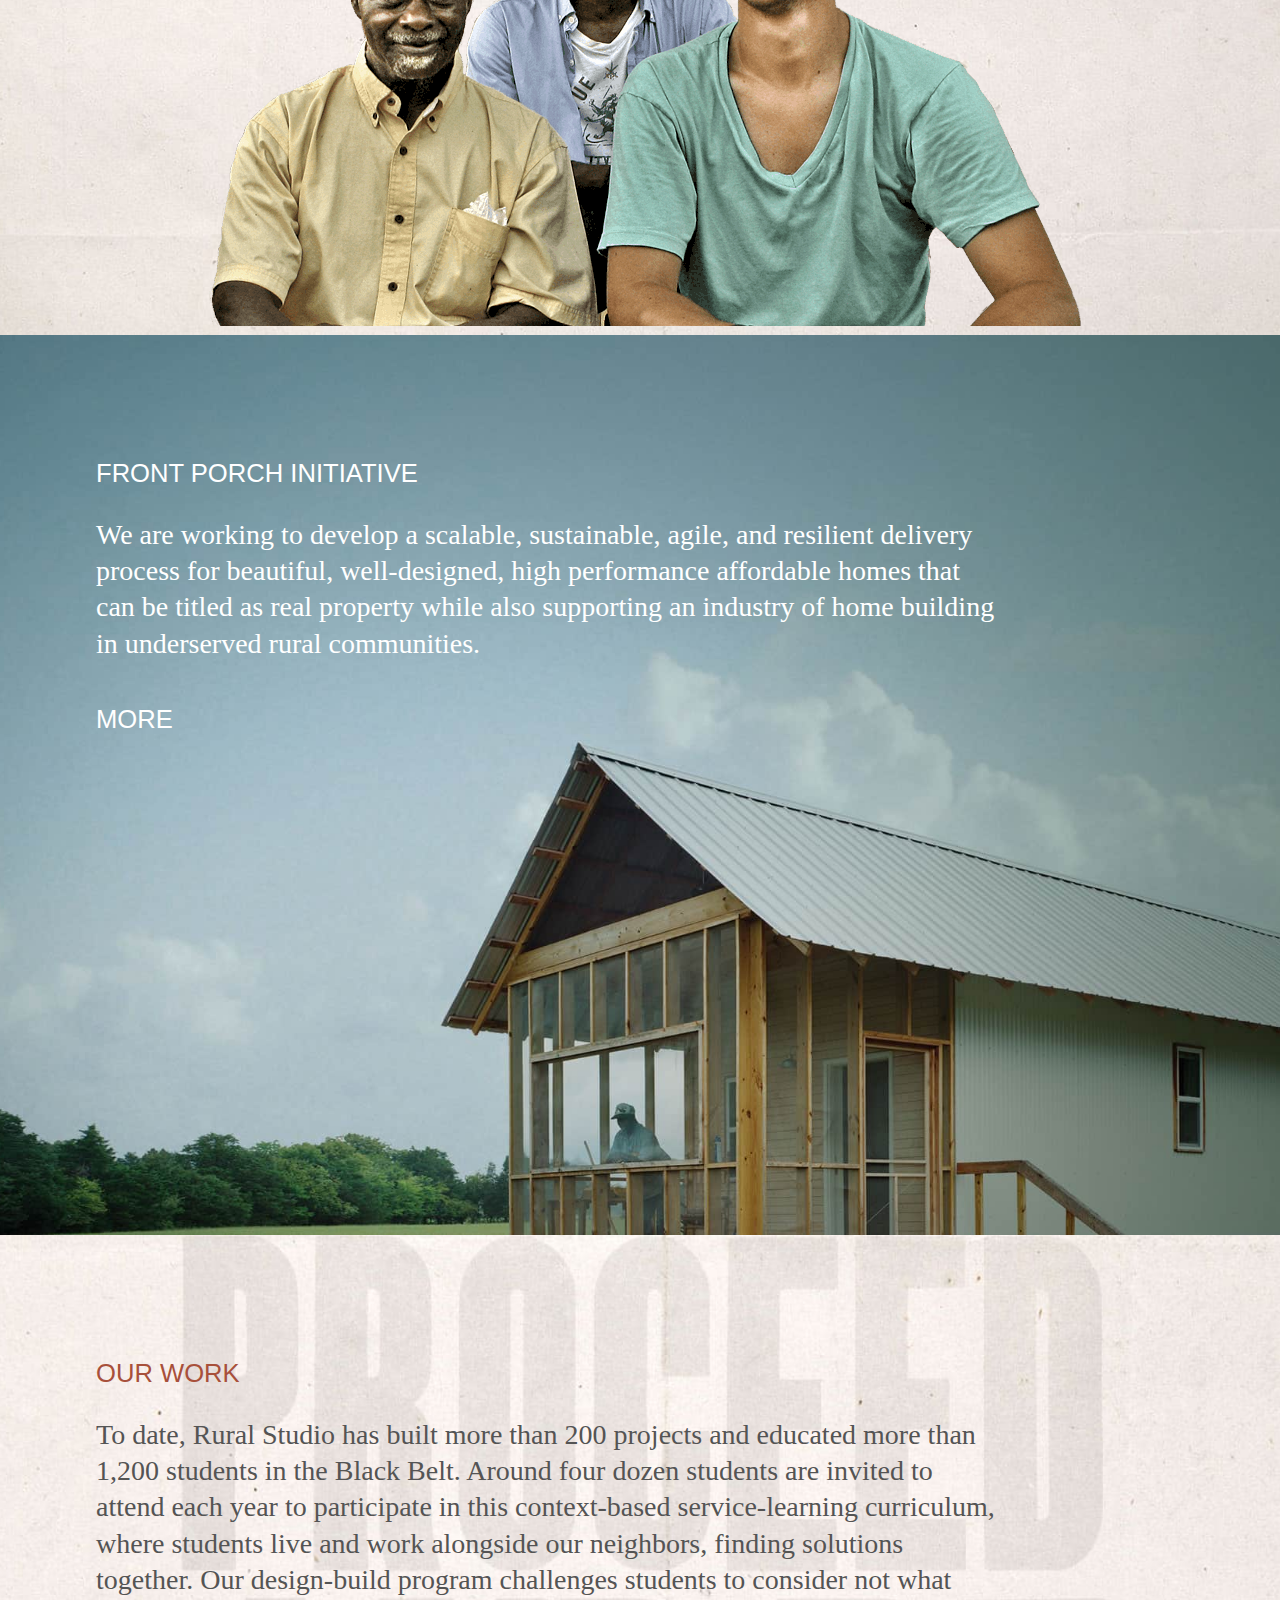
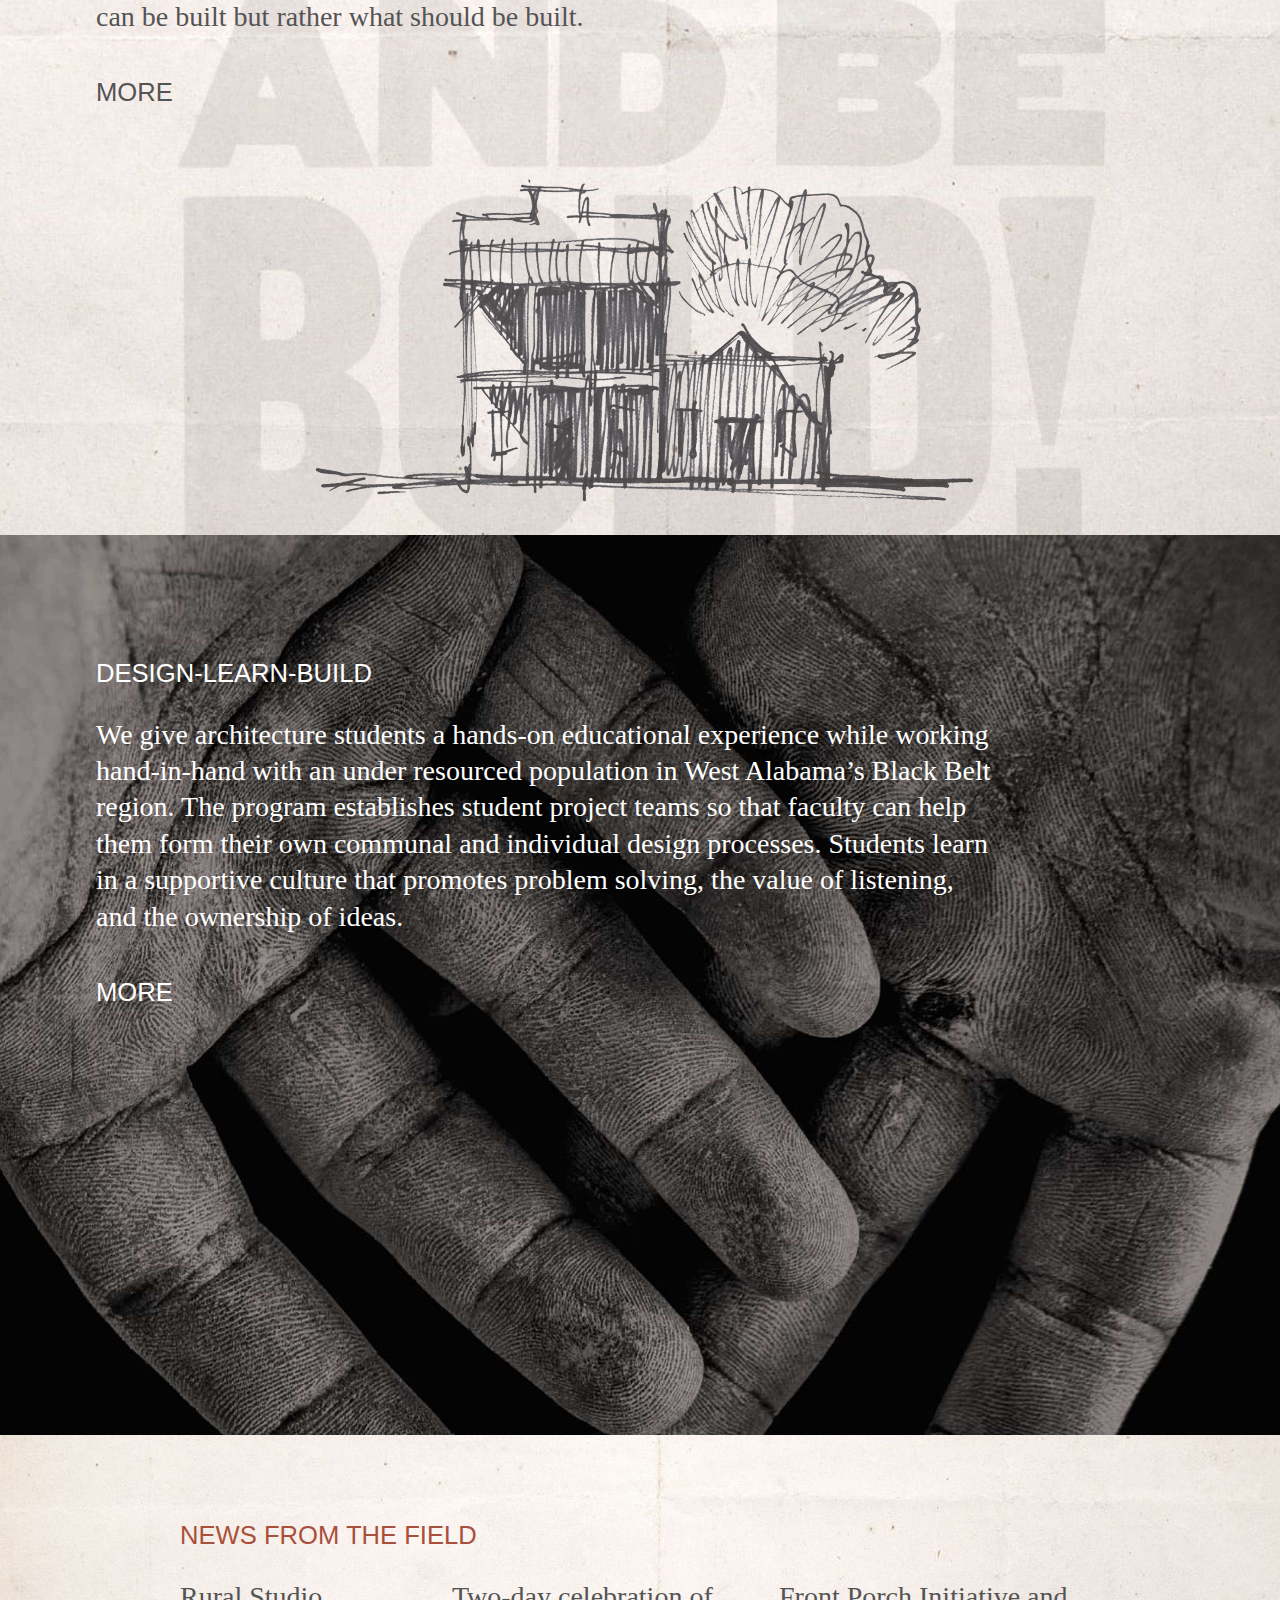
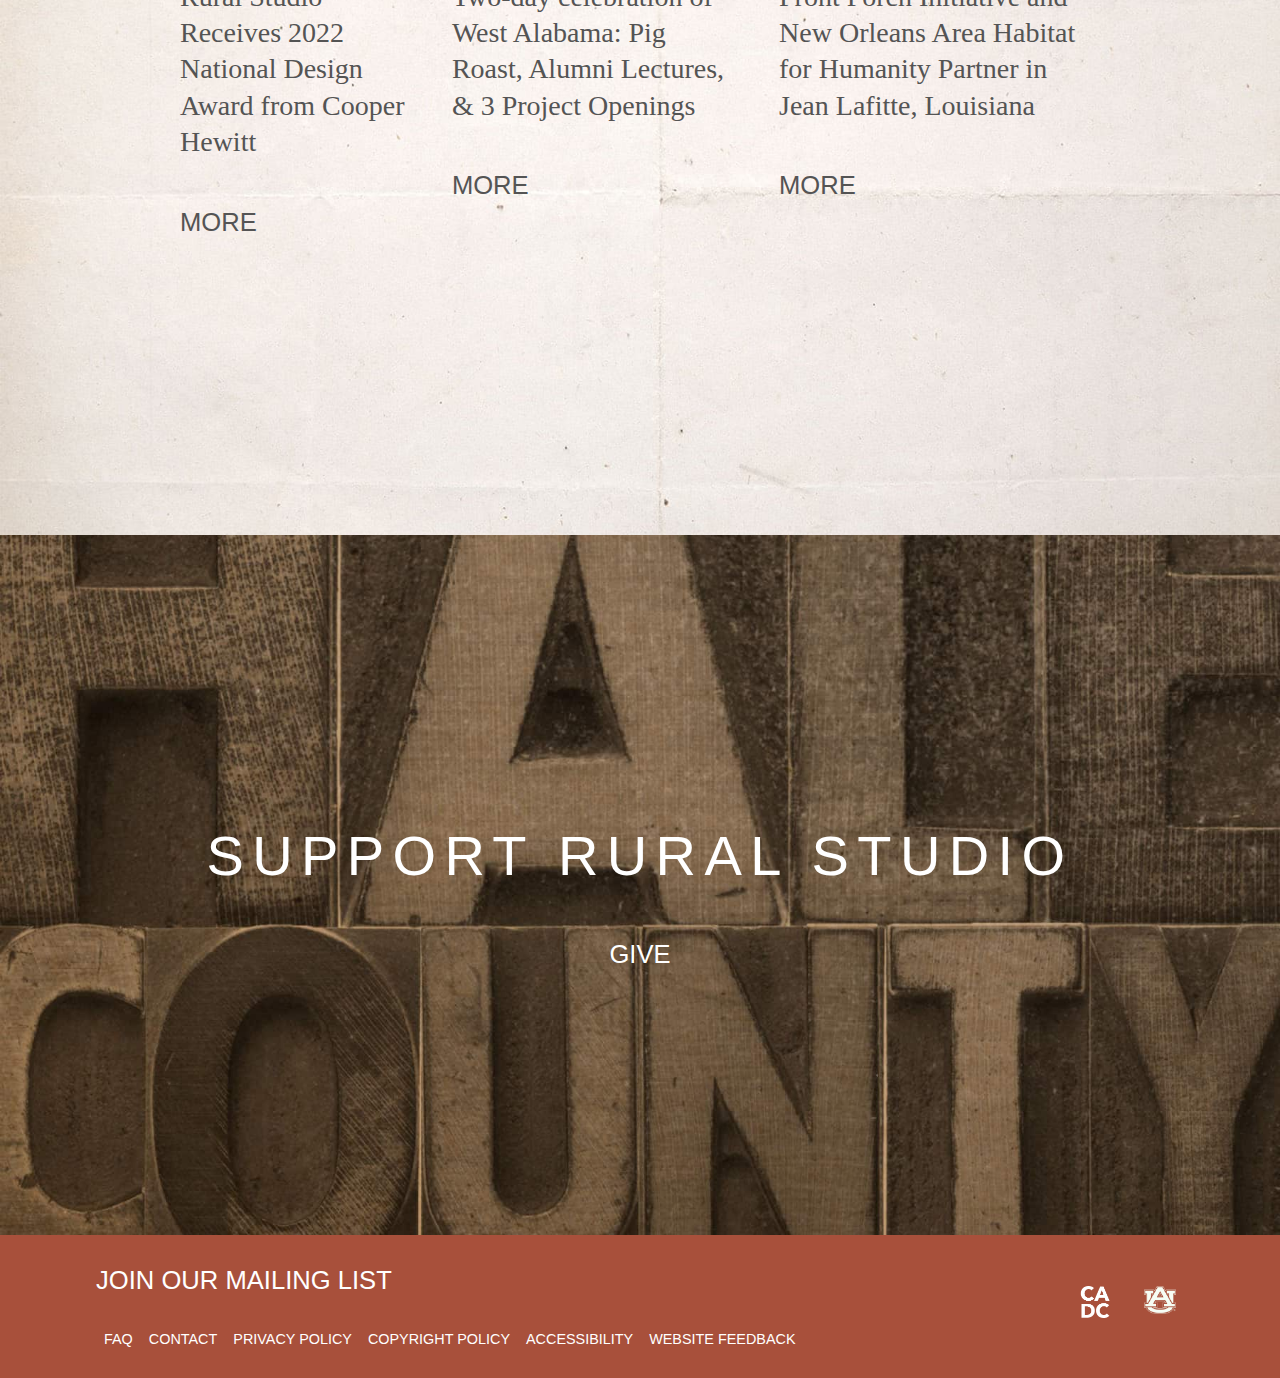
==== commit 03c70751: "Padding and margin adjustments" ====
--- a/index.html
+++ b/index.html
@@ -14,14 +14,14 @@
 
 <!--SITE HEADER-->
 
-    <header class="site-header">
-        <div class="site-header__container">
-            <div class="top-branding">
-                <a href="#"><img class="logo" src="images/logos/RuralStudio_Wordmark_WHT.png" alt="Rural Studio logo"></a>
-            </div>
-        </div>
-        <p class="site-header__menu-icon"><a href="#" class="nav-link"><i class="fa-solid fa-bars" style="color: #797e86;"></i></a></p>
-    </header>
+<header class="site-header--white">
+    <div class="site-header__container site-header__container--white">
+        <div class="top-branding">
+            <a href="#"><img class="logo" src="images/logos/RuralStudio_Wordmark_rust.png" alt="Rural Studio logo"></a>
+        </div>
+    </div>
+    <p class="site-header__menu-icon"><a href="#" class="nav-link"><i class="fa-solid fa-bars" style="color: #797e86;"></i></a></p>
+</header>
 
 <!--HERO SECTION-->
 
@@ -160,8 +160,8 @@
 
 <section class="main-section main-section--bottom" id="section-5">
     <div class="container">
-        <div class="flex-container--column flex-middle">
-            <h1 class="hero">Support Rural Studio</h1>
+        <div class="flex-container--column flex-middle--give">
+            <h1 class="flex-option">Support Rural Studio</h1>
             <div class="CTA-arrow-link--white">
                 <a href="#" class="hover hover--white">Give <span><i class="fa-solid fa-arrow-right fa-l"></i></span></a>
             </div>
--- a/css/main.css
+++ b/css/main.css
@@ -24,7 +24,6 @@
   padding: 0;
   margin: 0;
   font-weight: 400;
-  margin-bottom: 30px;
 }
 .section-text--white {
     color: var(--white);
@@ -51,11 +50,16 @@
 h1 {
     font-size: 3.5rem;
     letter-spacing: .15em;
+    font-weight: 400;
 }
 h1.hero {
     color: var(--white);
     padding: 0 25px;
     margin: auto;
+}
+h1.flex-option {
+    color: var(--white);
+    padding: 0 25px;
 }
 h2 {
     color: var(--rust);
@@ -72,7 +76,7 @@
     padding: 0 20px;
 }
 .news__headline {
-    font-size: 1.5rem;
+    font-size: 1.75rem;
     min-height: 6rem;
     margin-bottom: 2rem;
 }
@@ -98,7 +102,6 @@
     font-style: normal;
     font-size: 1.6rem;
     font-weight: 500;
-    margin-bottom: 30px;
 }
 a.hover--white {
     color: var(--white);
@@ -144,7 +147,7 @@
     background-color: transparent;
 }
 .site-header--white {
-    background-color: #fcfaf6;
+    background-color: transparent;
 }
 .site-header__container {
     padding: 20px 0;
@@ -195,7 +198,7 @@
   .footer-nav__list li a {
     padding: 0 .5rem;
     font-family: var(--font-sans-serif);
-    font-size: .8rem;
+    font-size: .9rem;
     color: var(--white);
     text-transform: uppercase;
     font-weight: lighter;
@@ -216,7 +219,7 @@
   overflow: hidden;
 }
 .main-section--bottom {
-    height: 30vh;
+    height: 30rem;
 }
 .copy-container {
     max-width: 900px;
@@ -291,6 +294,13 @@
     width: 100%;
     height: 100%;
     position: absolute;
+    z-index: 1;
+    align-items: center;
+}
+.flex-middle--give {
+    display: flex;
+    width: 100%;
+    height: 100%;
     z-index: 1;
     align-items: center;
 }
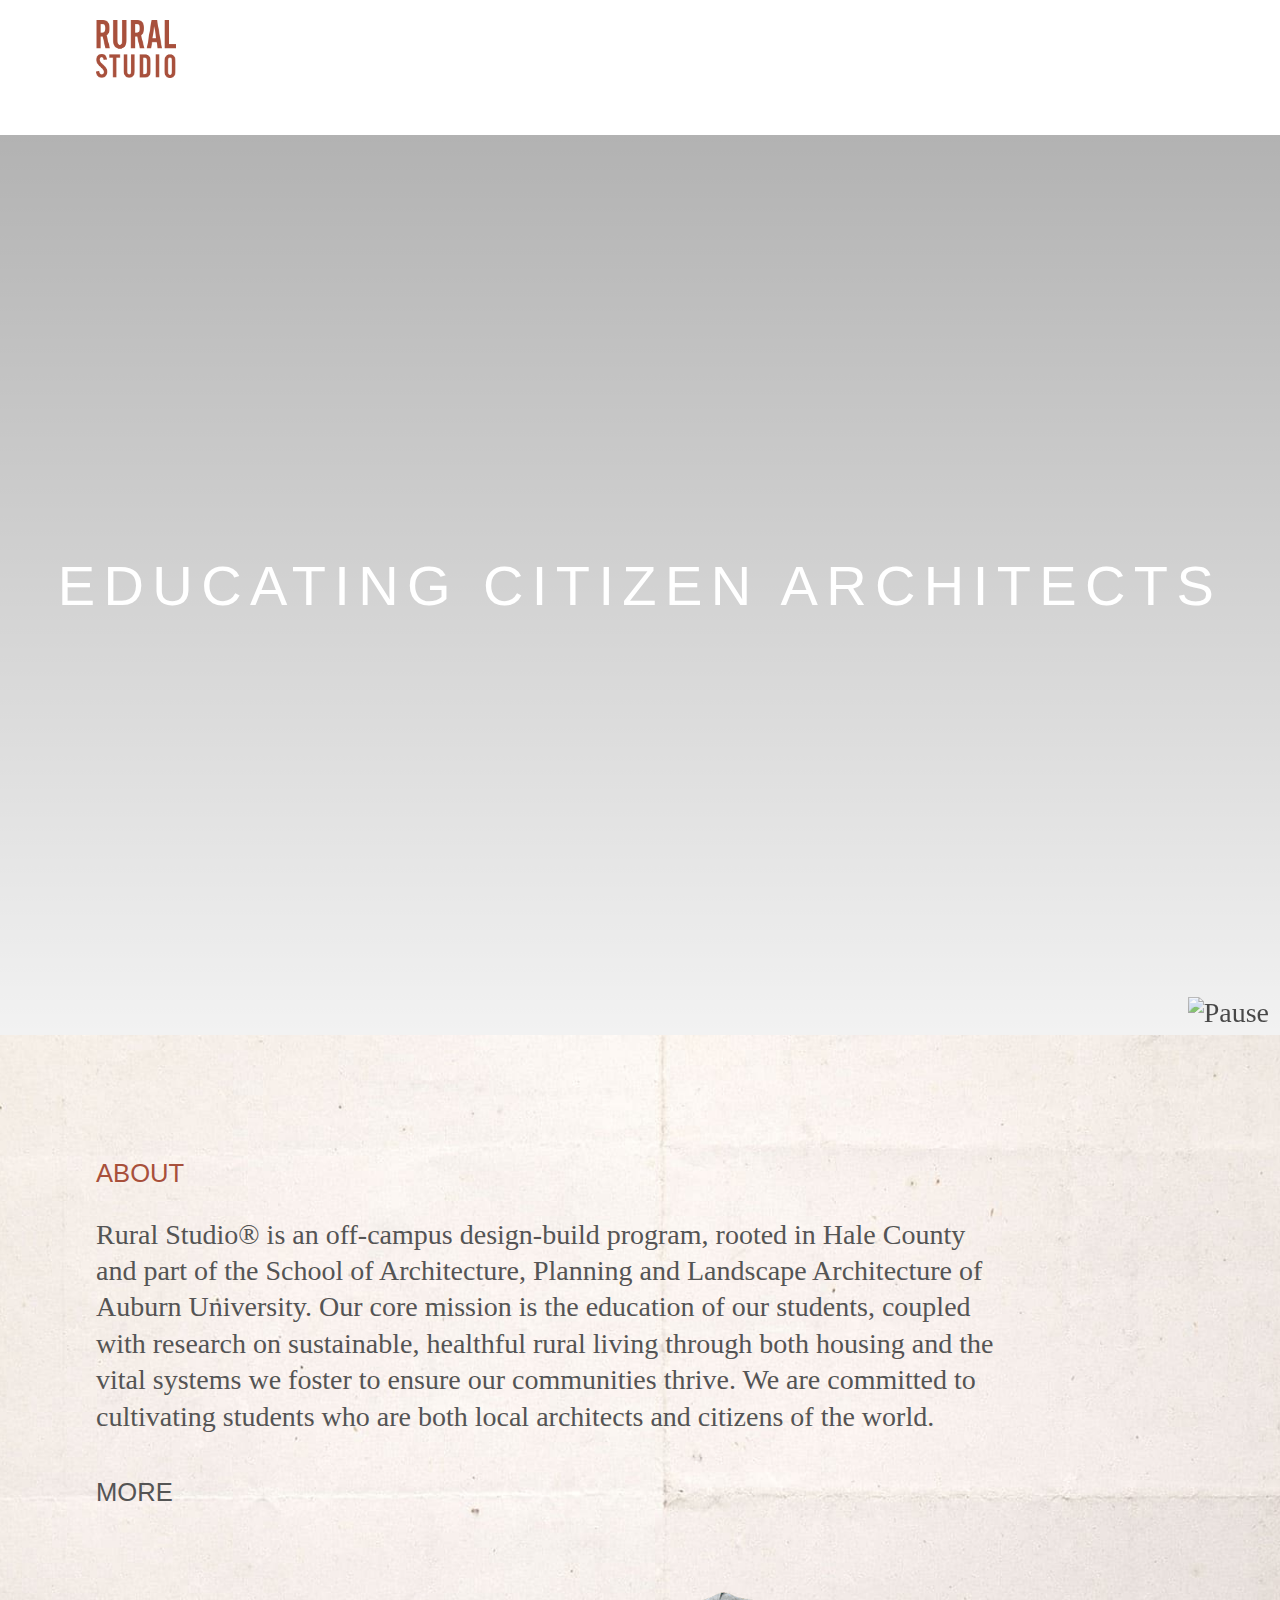
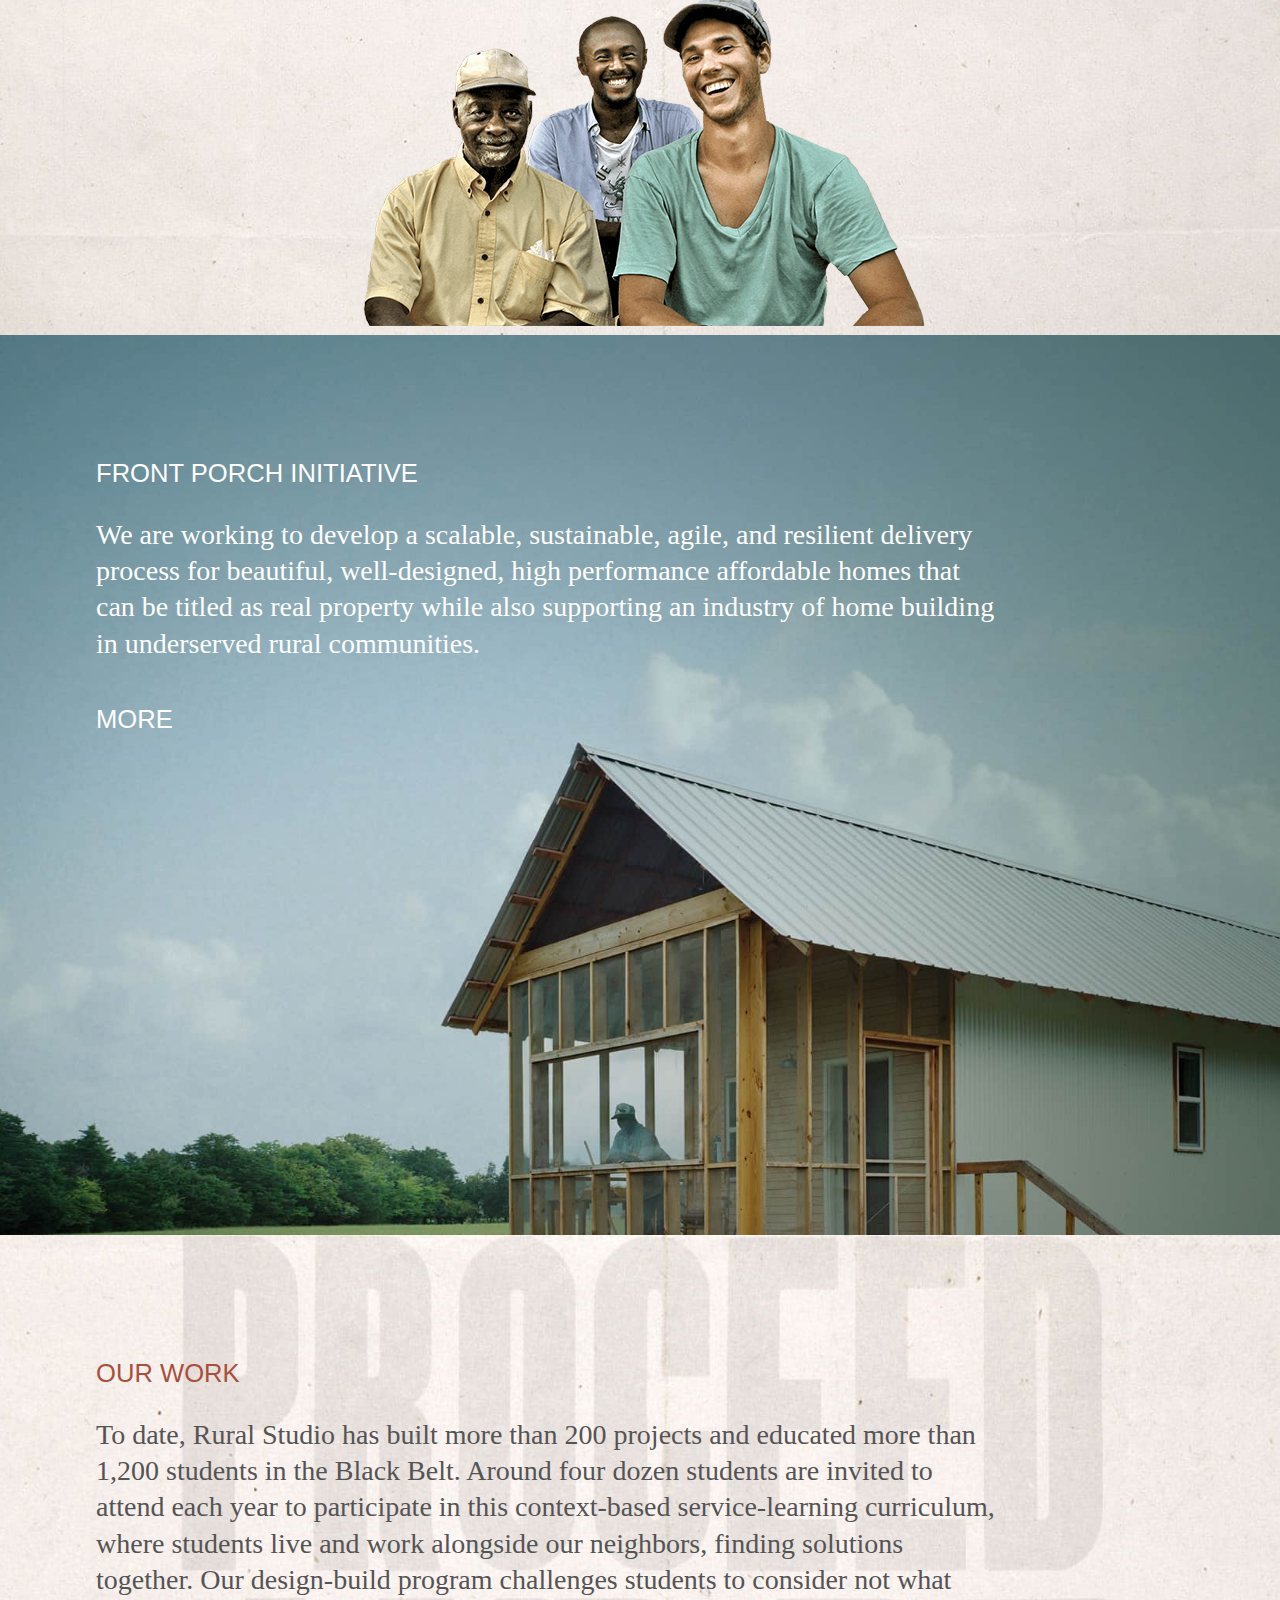
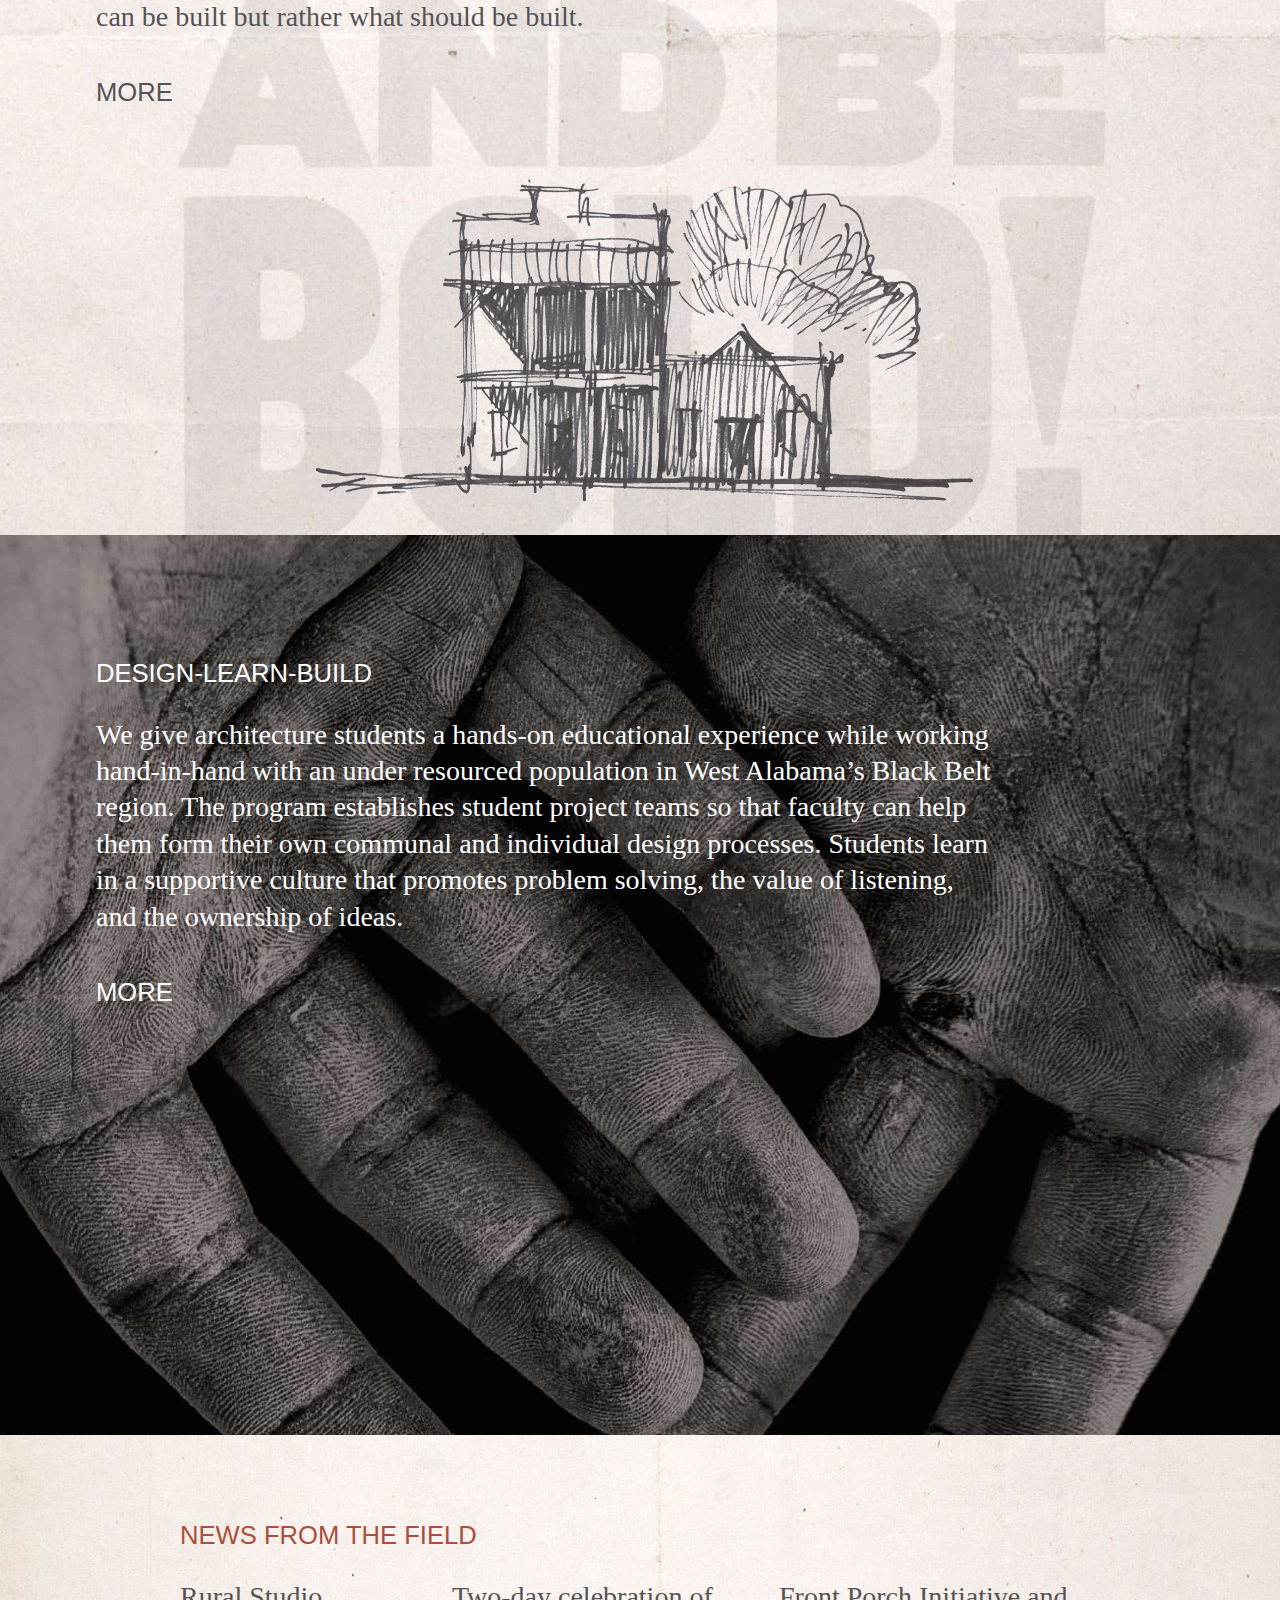
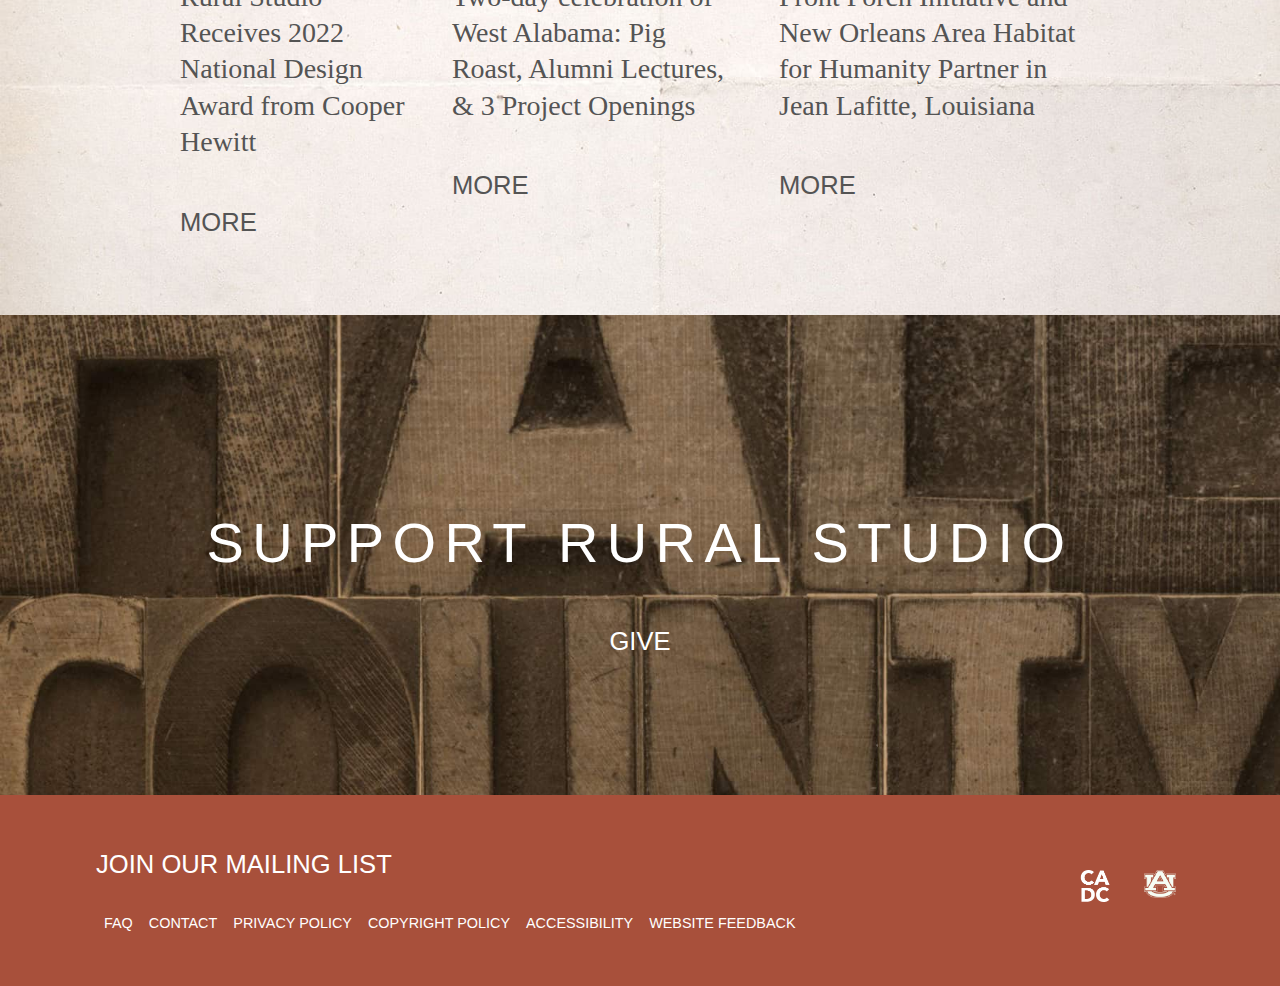
==== commit d996eb7b: "Resize about photo" ====
--- a/index.html
+++ b/index.html
@@ -59,7 +59,7 @@
         </div>
     </div>
     <div class="main-section__image main-section__image--about">
-        <img src="images/RS-group-color.png" alt="Three men sitting together smiling">
+        <img src="images/RS-group-color-580.png" alt="Three men sitting together smiling">
     </div>
     <div class="scroll-arrow">
         <p class="scroll-icon"><a href="#"><i class="fa-solid fa-angle-down fa-2xl" style="color: white;"></i></a></p>
--- a/css/main.css
+++ b/css/main.css
@@ -186,7 +186,7 @@
     justify-content: space-between;
     max-width: 85%;
     height: 100%;
-    padding: 1rem 0;
+    padding: 2.5rem 0;
     margin: 0 auto;
 }
 .footer-nav__list {
@@ -220,6 +220,7 @@
 }
 .main-section--bottom {
     height: 30rem;
+    min-height: 200px;
 }
 .copy-container {
     max-width: 900px;
@@ -243,7 +244,6 @@
 }
 .main-section__image--about {
     bottom: 0;
-    width: 900px;
 }
 .main-section__image--work {
     position: absolute;
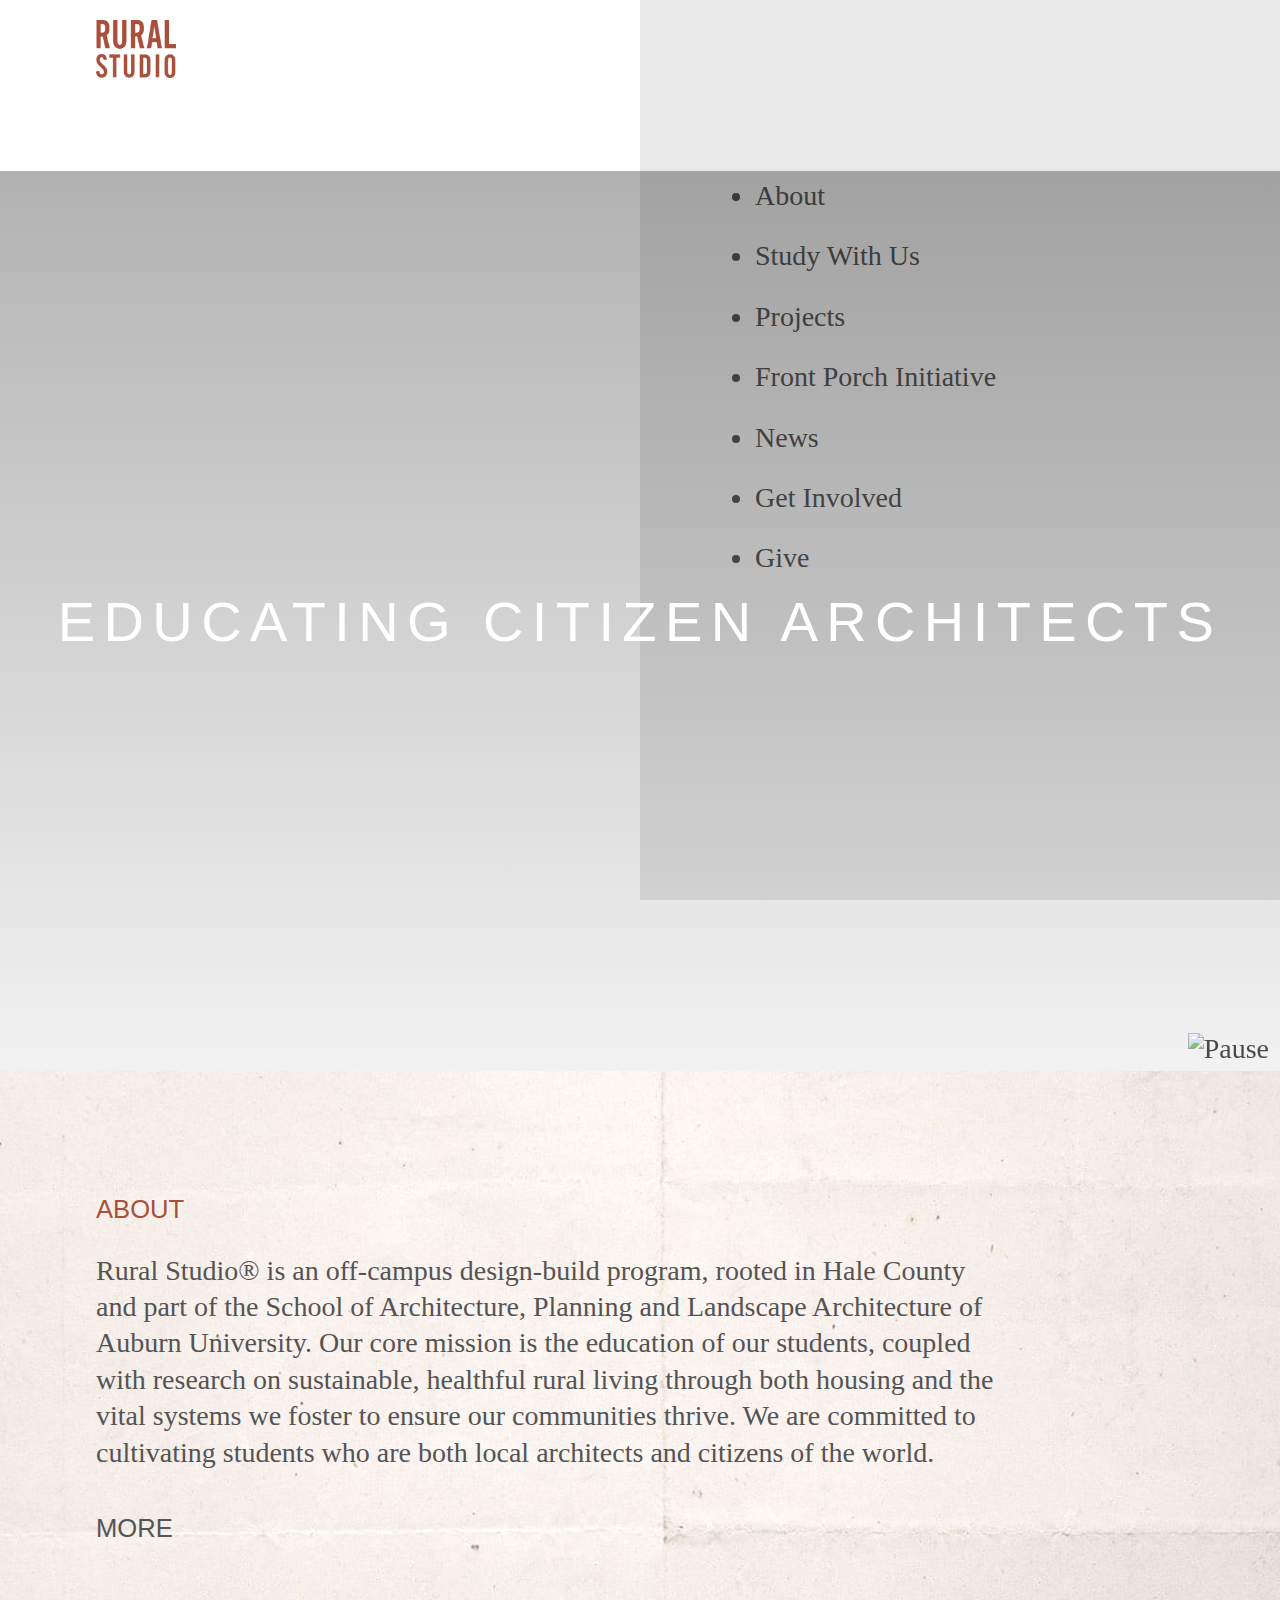
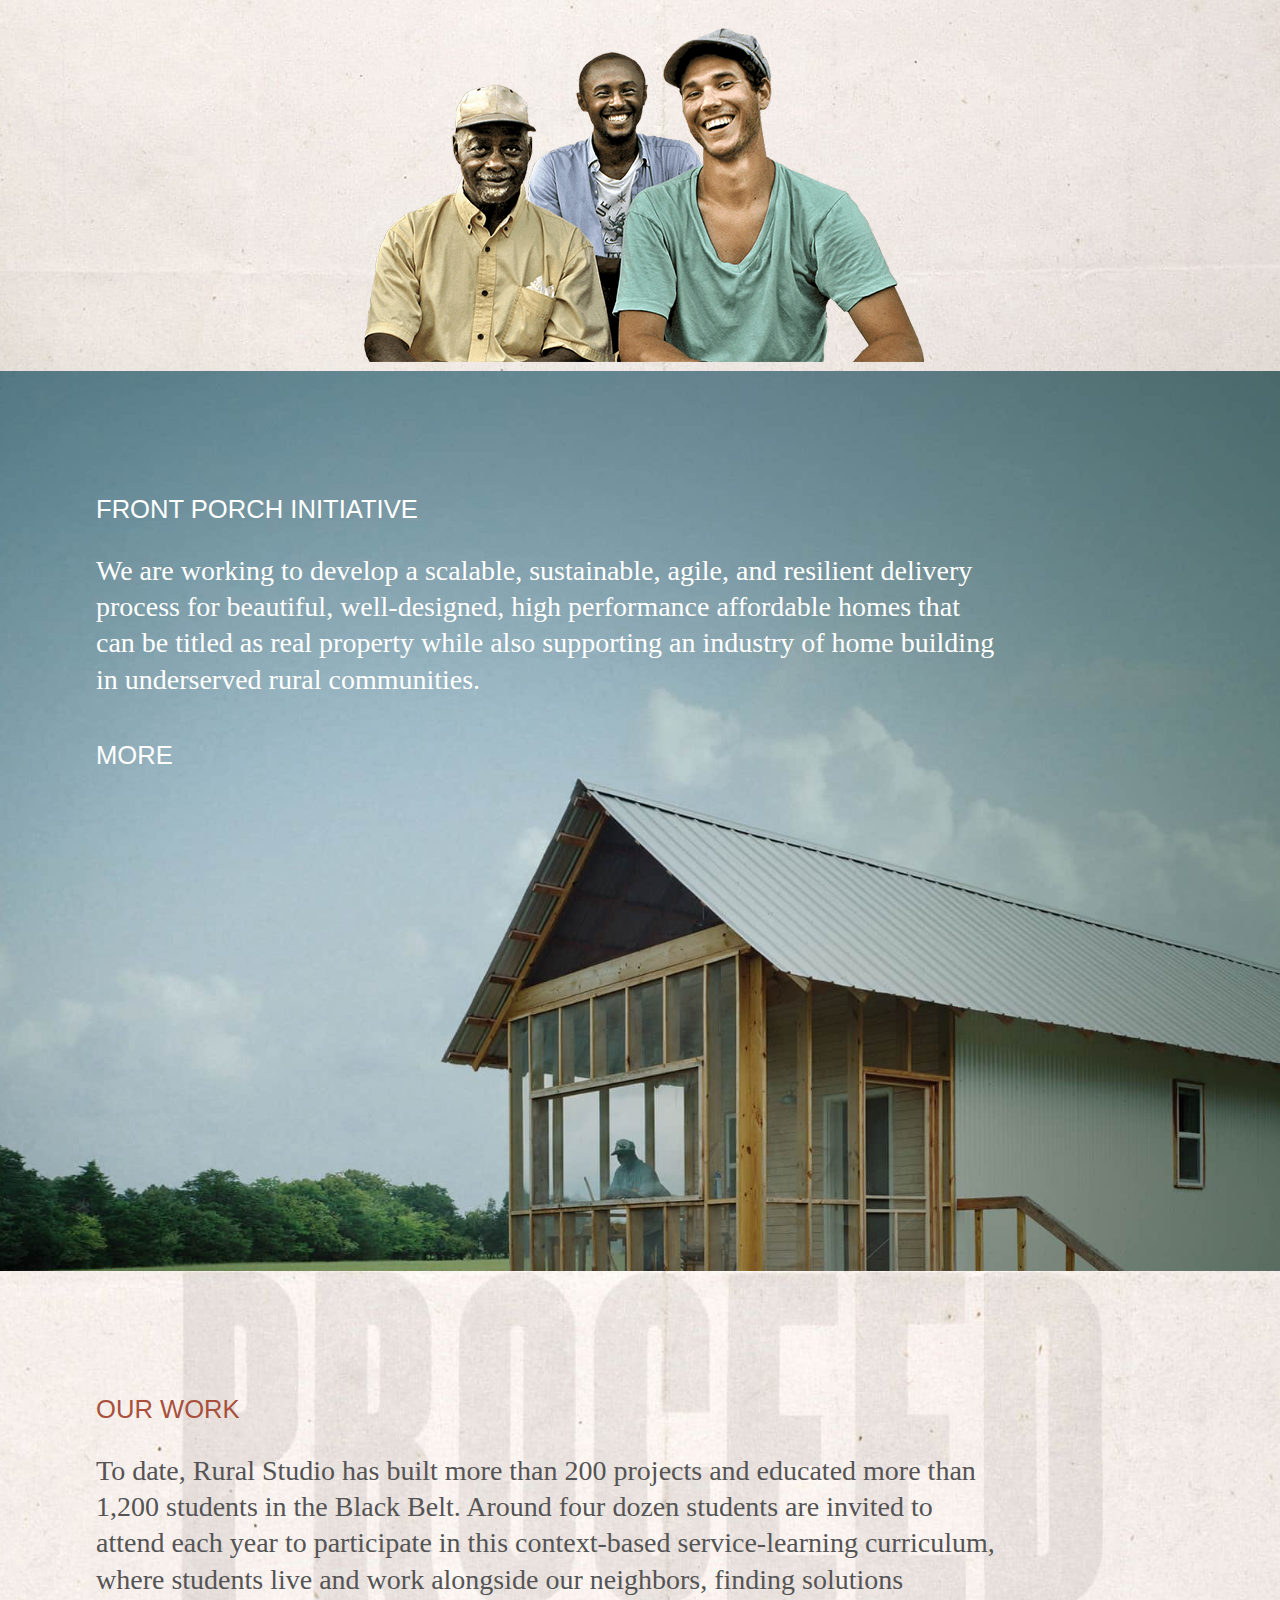
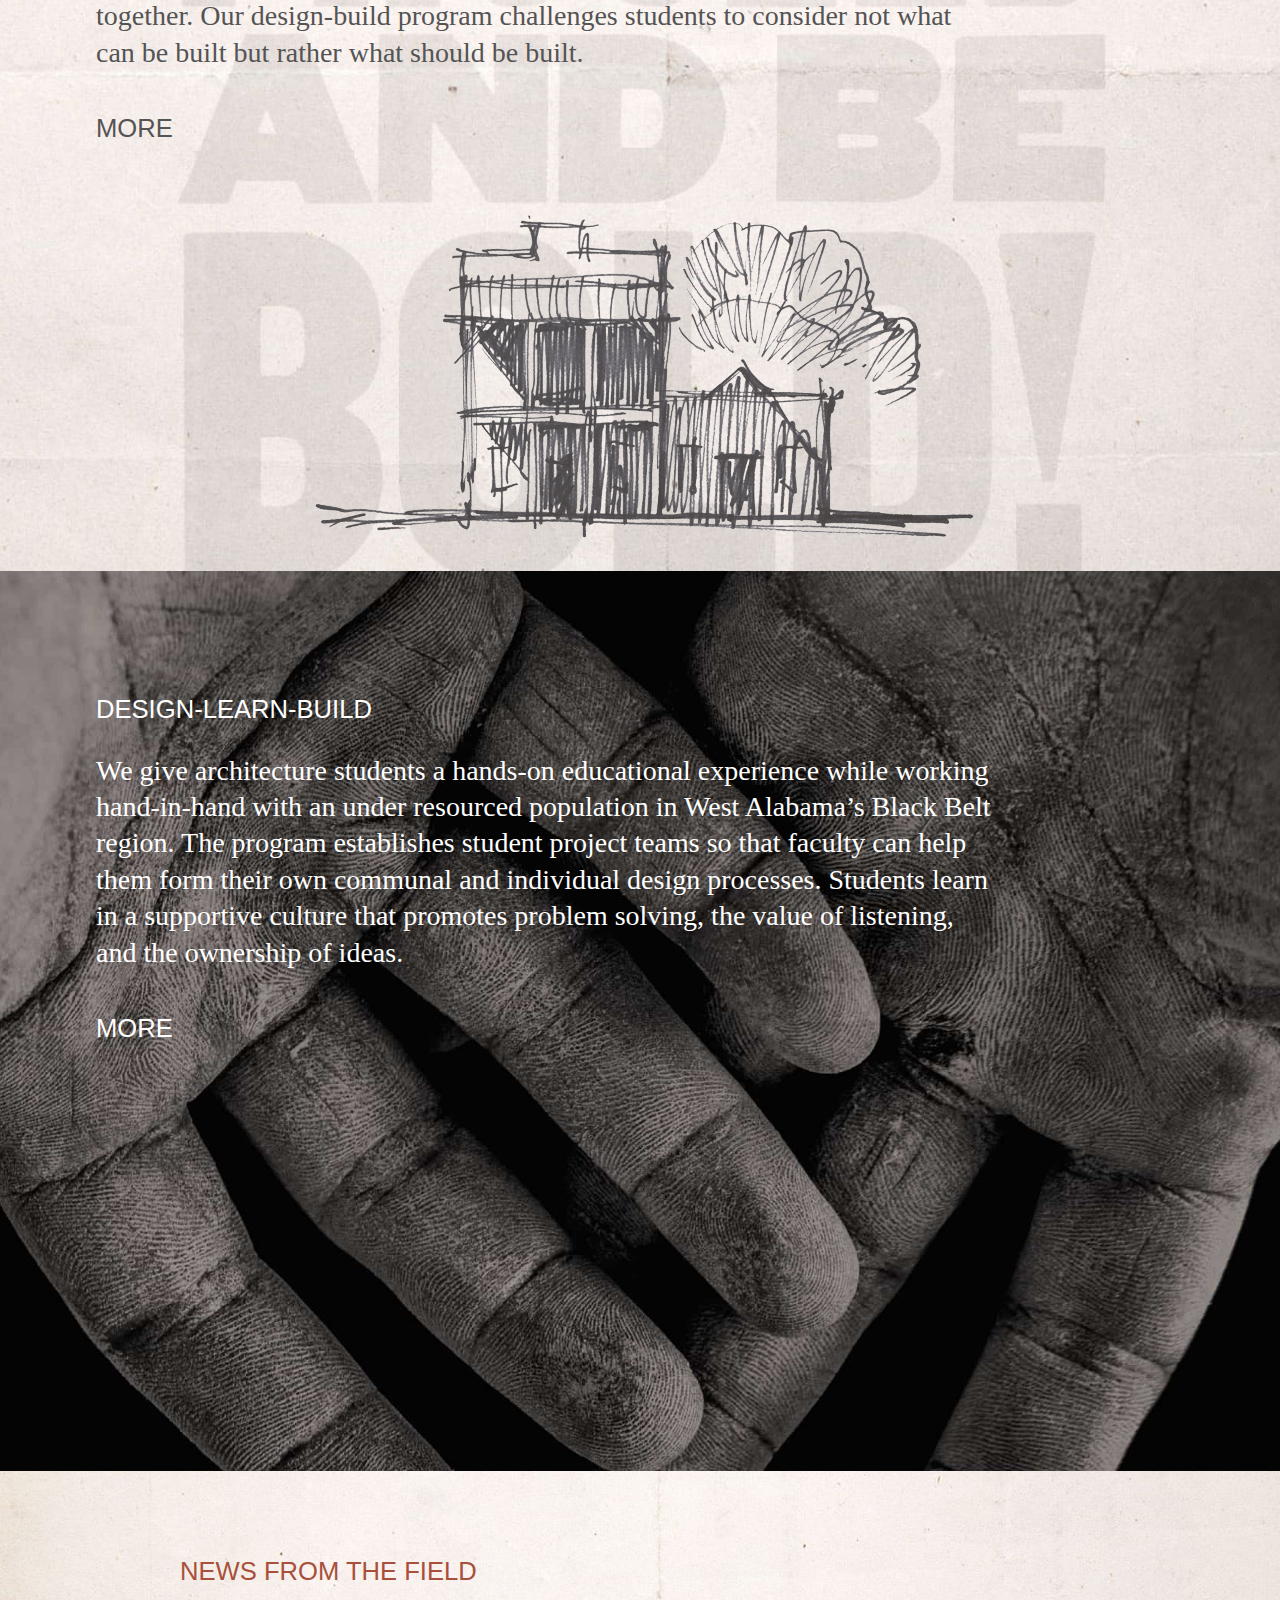
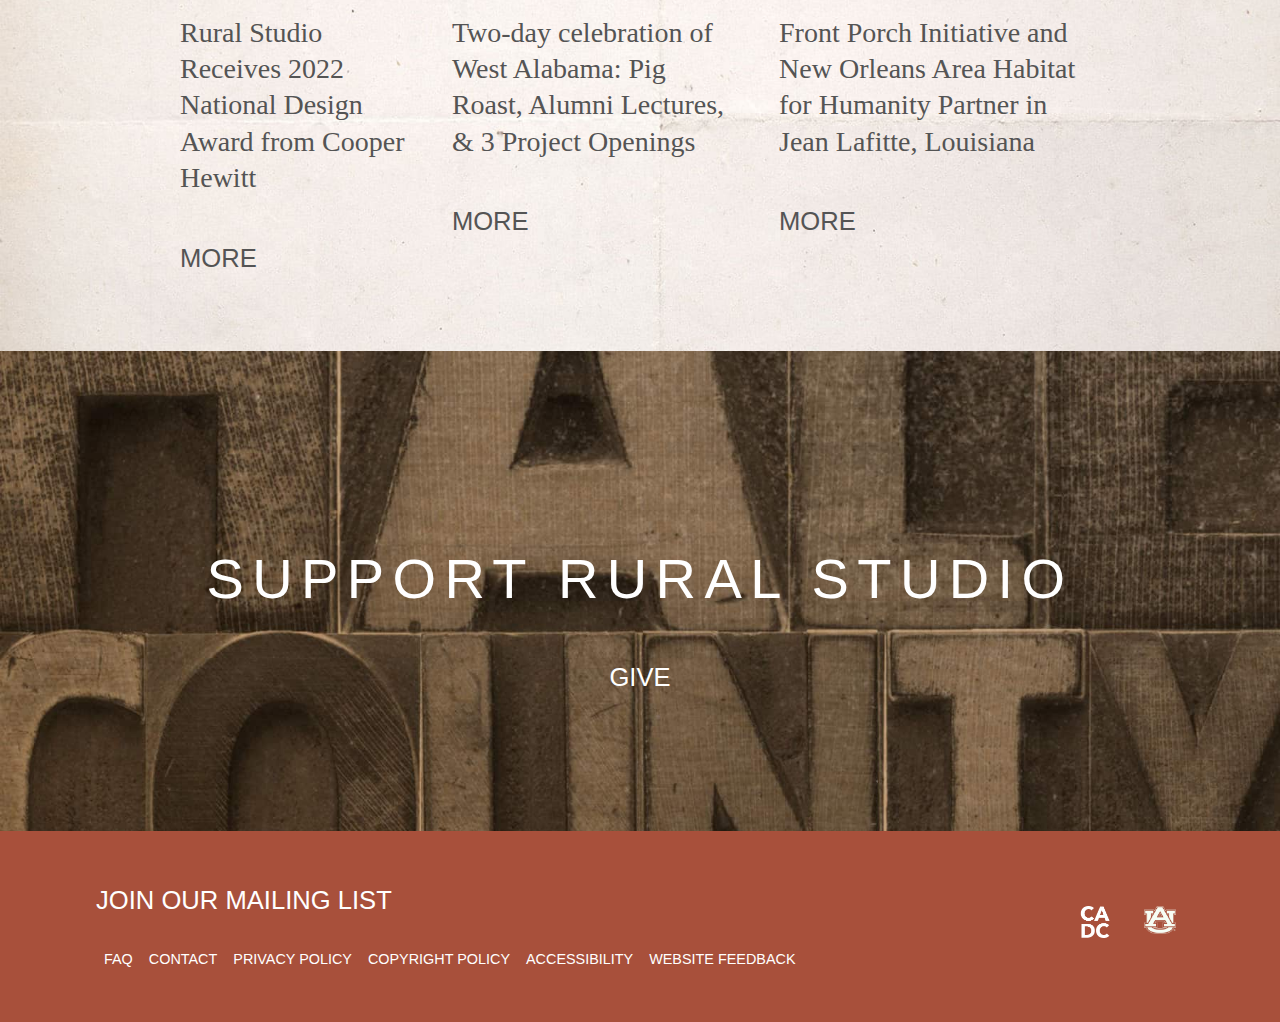
==== commit f117555b: "Attempt at side popout menu" ====
--- a/index.html
+++ b/index.html
@@ -20,7 +20,60 @@
             <a href="#"><img class="logo" src="images/logos/RuralStudio_Wordmark_rust.png" alt="Rural Studio logo"></a>
         </div>
     </div>
-    <p class="site-header__menu-icon"><a href="#" class="nav-link"><i class="fa-solid fa-bars" style="color: #797e86;"></i></a></p>
+    <span>
+        <a href="javascript:void(0)" class="closebtn" onclick="openNav()"><i class="fa-solid fa-bars" style="color: #797e86;"></i></a>
+    </span>
+    <div class="container">
+        <nav class="primary-nav">
+            <div class="menu-container" id="mySidenav">
+                <ul class="main-nav__list, sidenav" id="main">
+                    <a href="javascript:void(0)" class="closebtn" onclick="closeNav()"><i class="fa-solid fa-xmark" style="color: #cecece;"></i></a>
+                    <li class="nav-line">
+                        <div class="nav-line__wrapper">
+                            <a href="#" class="nav-link nav-link--main">About</a>
+                            <a href="#" class="nav-link nav-link--main"><i class="fa-solid fa-plus" style="color: #545454;"></i></a>
+                        </div>
+                    </li>
+                    <li class="nav-line">
+                        <div class="nav-line__wrapper">
+                            <a href="#" class="nav-link nav-link--main">Study With Us</a>
+                            <a href="#" class="nav-link nav-link--main"><i class="fa-solid fa-plus" style="color: #545454;"></i></a>
+                        </div>
+                    </li>
+                    <li class="nav-line">
+                        <div class="nav-line__wrapper">
+                            <a href="#" class="nav-link nav-link--main">Projects</a>
+                            <a href="#" class="nav-link nav-link--main"><i class="fa-solid fa-plus" style="color: #545454;"></i></a>
+                        </div>
+                    </li>
+                    <li class="nav-line">
+                        <div class="nav-line__wrapper">
+                            <a href="#" class="nav-link nav-link--main">Front Porch Initiative</a>
+                            <a href="#" class="nav-link nav-link--main"><i class="fa-solid fa-plus" style="color: #545454;"></i></a>
+                        </div>
+                    </li>
+                    <li class="nav-line">
+                        <div class="nav-line__wrapper">
+                            <a href="#" class="nav-link nav-link--main">News</a>
+                            <a href="#" class="nav-link nav-link--main"><i class="fa-solid fa-plus" style="color: #545454;"></i></a>
+                        </div>
+                    </li>
+                    <li class="nav-line">
+                        <div class="nav-line__wrapper">
+                            <a href="#" class="nav-link nav-link--main">Get Involved</a>
+                            <a href="#" class="nav-link nav-link--main"><i class="fa-solid fa-plus" style="color: #545454;"></i></a>
+                        </div>
+                    </li>
+                    <li class="nav-line">
+                        <div class="nav-line__wrapper">
+                            <a href="#" class="nav-link nav-link--main">Give</a>
+                            <a href="#" class="nav-link nav-link--main"><i class="fa-solid fa-plus" style="color: #545454;"></i></a>
+                        </div>
+                    </li>
+                </ul>
+            </div><!--End Menu Container-->
+        </nav><!--end primary-nav container-->
+    </div>
 </header>
 
 <!--HERO SECTION-->
--- a/css/main.css
+++ b/css/main.css
@@ -381,14 +381,15 @@
     font-size: 36px;
     margin-left: 50px;
   }
+
 function openNav() {
-    document.getElementById("mySidenav").style.width = "250px";
-    document.getElementById("main").style.marginLeft = "250px";
-    document.body.style.backgroundColor = "rgba(0,0,0,0.4)";
-}
+    document.getElementById('mySidenav').style.width = '300px';
+    //document.getElementById('main').style.marginLeft = '250px';
+    document.body.style.backgroundColor = 'rgba(0,0,0,0.4)';
+  }
   
-function closeNav() {
-    document.getElementById("mySidenav").style.width = "0";
-    document.getElementById("main").style.marginLeft = "0";
-    document.body.style.backgroundColor = "white";
-}+  function closeNav() {
+    document.getElementById('mySidenav').style.width = '0px';
+    // document.getElementById('main').style.marginLeft = '0';
+    document.body.style.backgroundColor = 'white';
+  }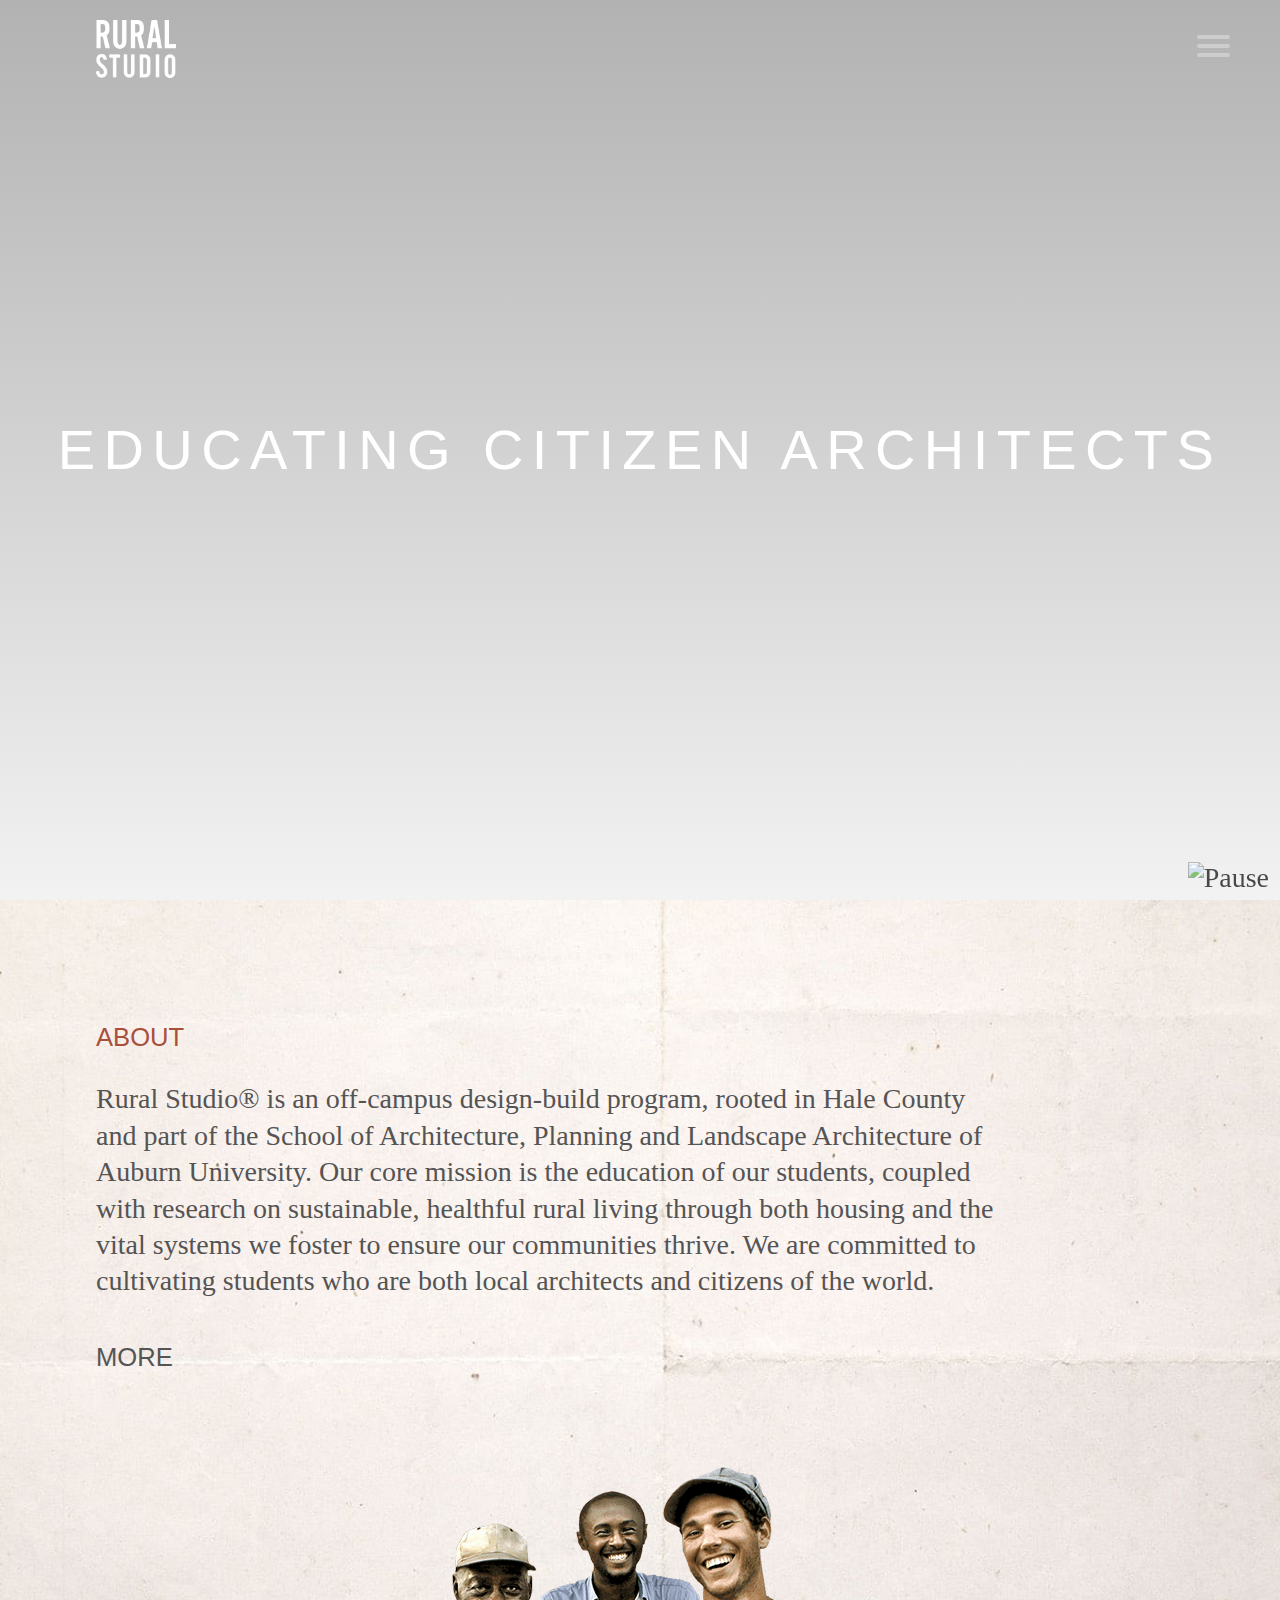
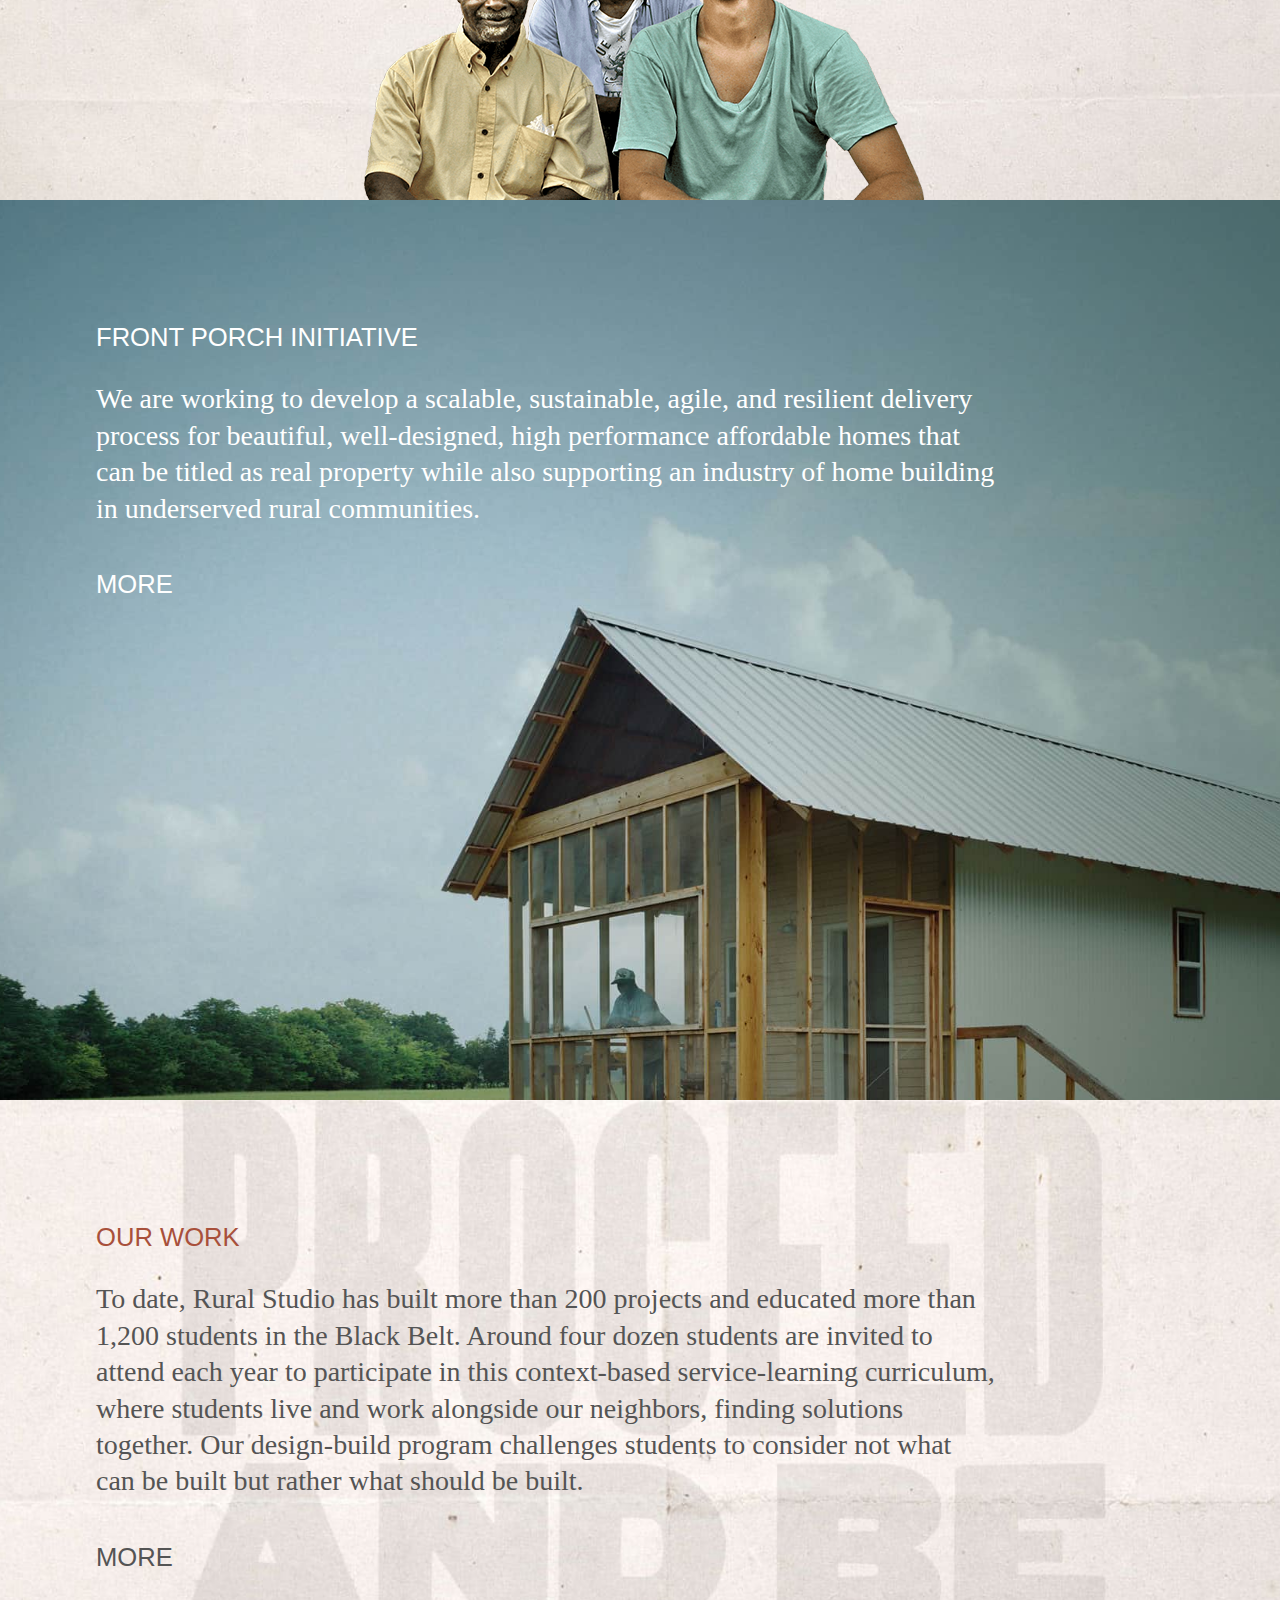
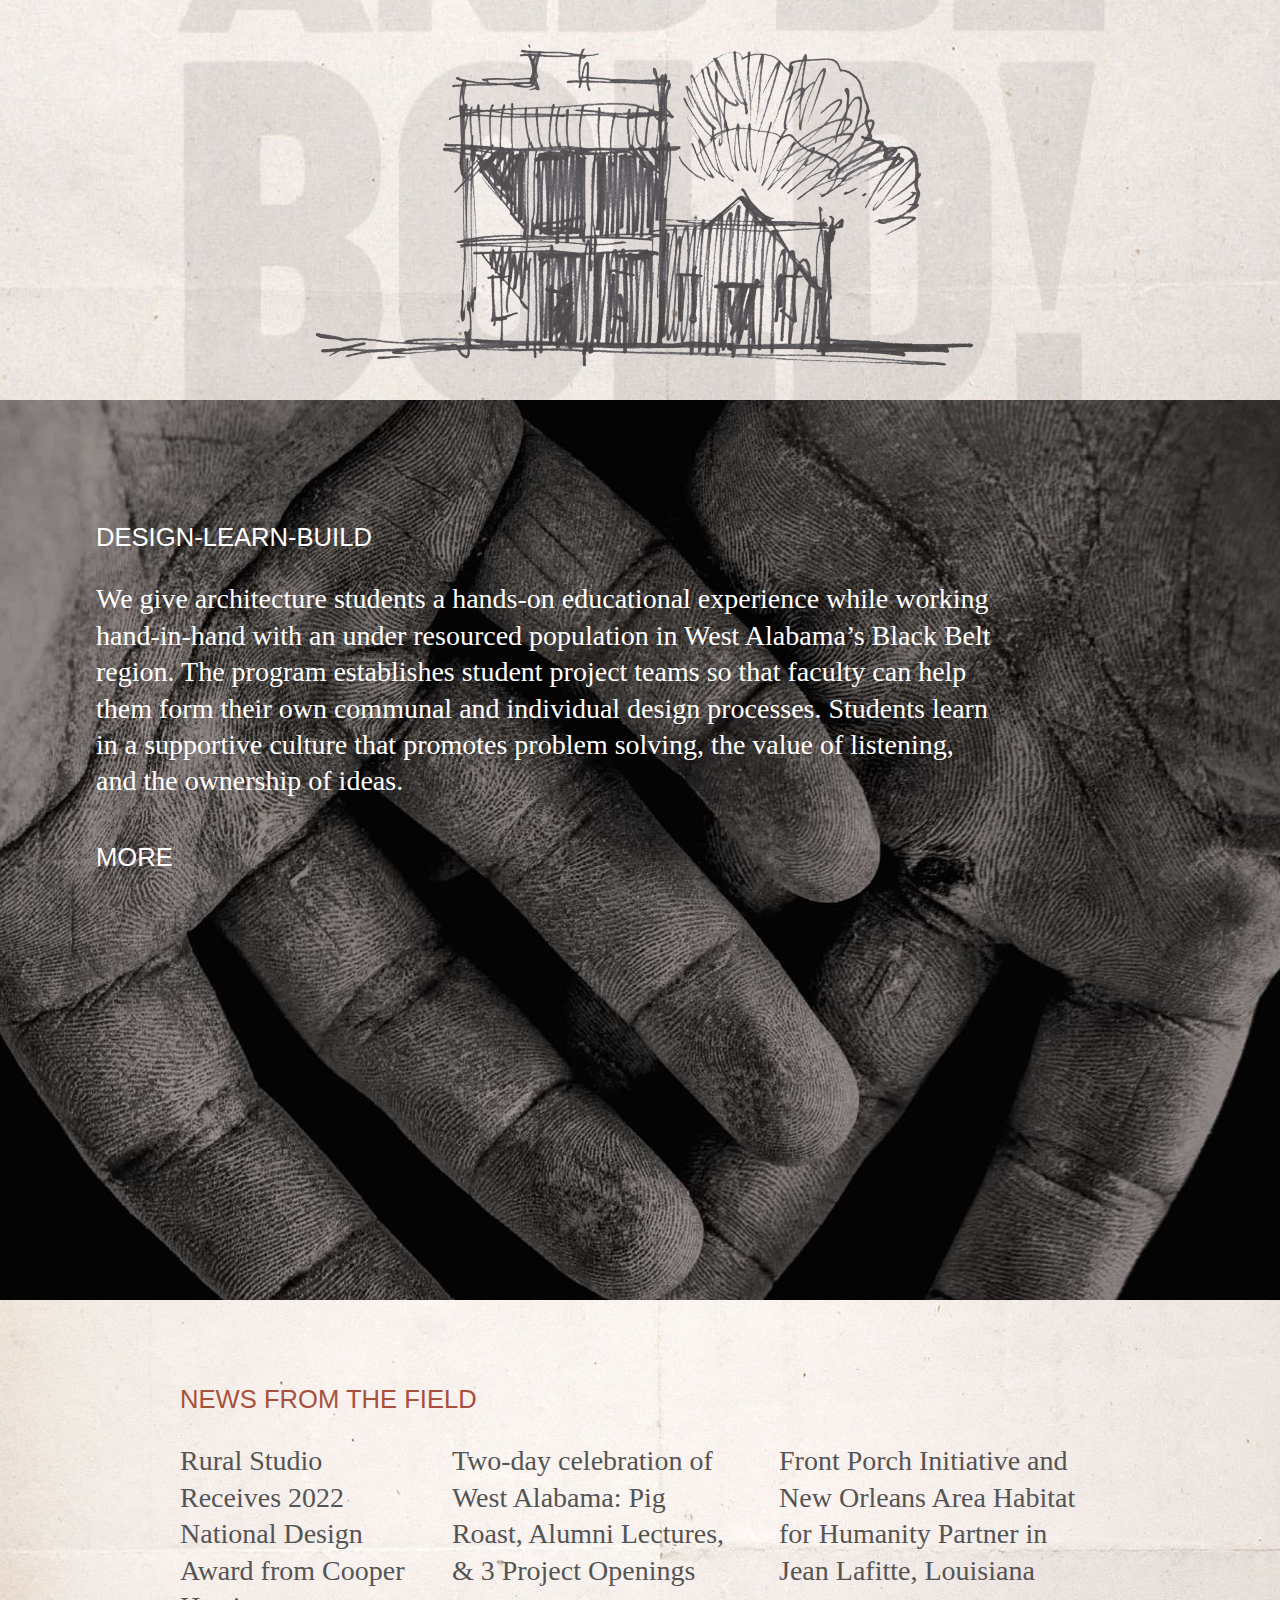
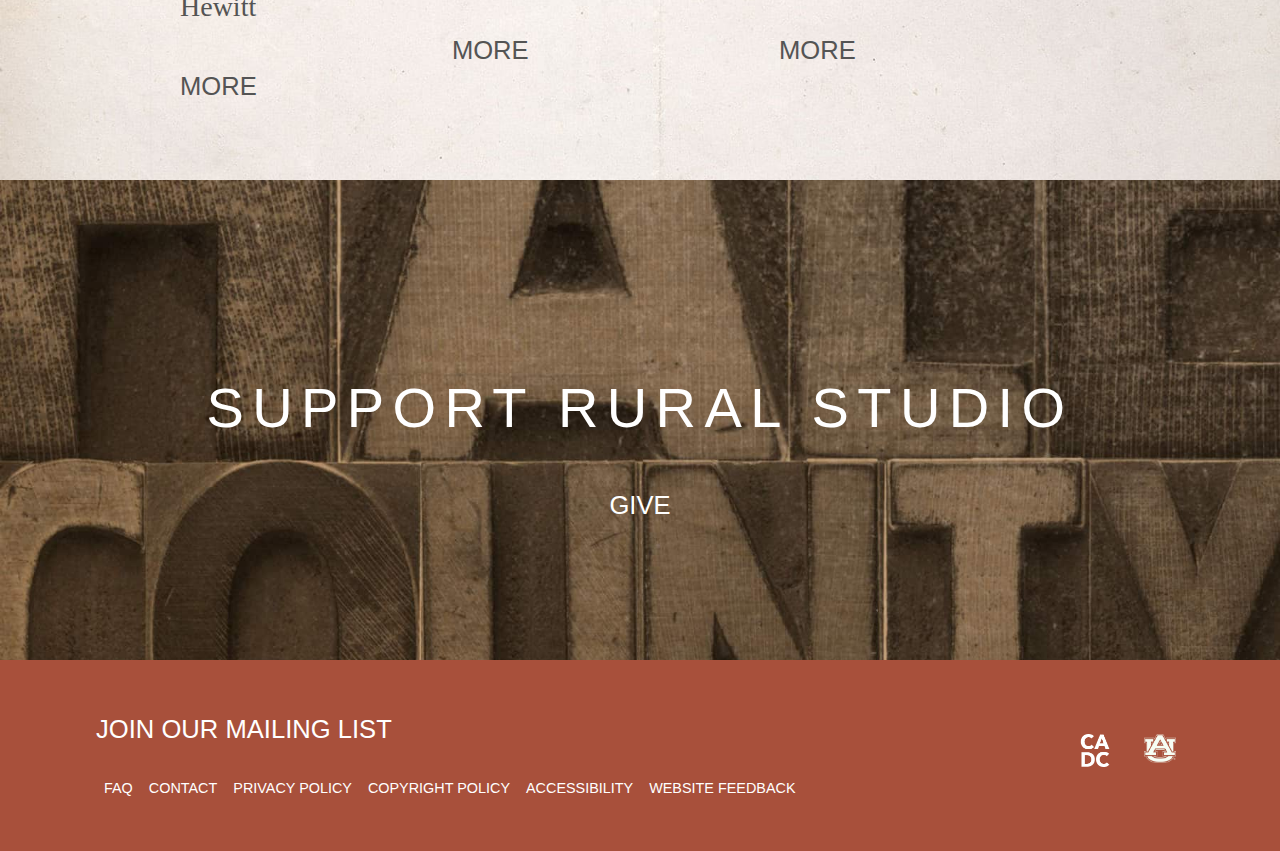
==== commit d27bae49: "CSS and HTML update for popout menu" ====
--- a/index.html
+++ b/index.html
@@ -14,20 +14,19 @@
 
 <!--SITE HEADER-->
 
-<header class="site-header--white">
+<header class="site-header">
     <div class="site-header__container site-header__container--white">
         <div class="top-branding">
-            <a href="#"><img class="logo" src="images/logos/RuralStudio_Wordmark_rust.png" alt="Rural Studio logo"></a>
-        </div>
-    </div>
-    <span>
-        <a href="javascript:void(0)" class="closebtn" onclick="openNav()"><i class="fa-solid fa-bars" style="color: #797e86;"></i></a>
-    </span>
-    <div class="container">
-        <nav class="primary-nav">
-            <div class="menu-container" id="mySidenav">
-                <ul class="main-nav__list, sidenav" id="main">
-                    <a href="javascript:void(0)" class="closebtn" onclick="closeNav()"><i class="fa-solid fa-xmark" style="color: #cecece;"></i></a>
+            <a href="#"><img class="logo" src="images/logos/RuralStudio_Wordmark_WHT.png" alt="Rural Studio logo"></a>
+        </div>
+
+        <nav role="navigation">
+            <div id="menuToggle">
+                <input type="checkbox" />
+                    <span></span>
+                    <span></span>
+                    <span></span>
+                <ul id="menu">
                     <li class="nav-line">
                         <div class="nav-line__wrapper">
                             <a href="#" class="nav-link nav-link--main">About</a>
@@ -71,7 +70,7 @@
                         </div>
                     </li>
                 </ul>
-            </div><!--End Menu Container-->
+            </div><!--End Menu Toggle-->
         </nav><!--end primary-nav container-->
     </div>
 </header>
--- a/css/main.css
+++ b/css/main.css
@@ -1,4 +1,6 @@
 /* Rural Studio CSS Docment */
+
+/* SITE STYLES */
 
 @import url("https://use.typekit.net/yhe5lex.css");
 
@@ -125,28 +127,19 @@
     width: 100%; 
     left: 0; 
   }
-/* img {
-    display: block;
-    width: 100%;
-} 
-.img--h-screenshot {
-    width: 250px;
-} */
-
-/* COMPONENT STYLING */
-
-.component img {
-  max-width: initial;
-  padding: 10px 0;
-}
-.component__img {
-    border: 1px solid #ccc;
-    overflow-x: auto;
-}
+
+/* SECTION STYLING */
+
 .site-header {
     background-color: transparent;
-}
-.site-header--white {
+    position: absolute;
+    top: 0;
+    left: 0;
+    height: 90px;
+    width: 100%;
+    z-index: 12;
+}
+.site-header__container--white {
     background-color: transparent;
 }
 .site-header__container {
@@ -177,6 +170,9 @@
     padding: 1rem 0;
     margin: 0;
 }
+
+/* FOOTER */
+
 .footer {
     background-color: var(--rust);
 }
@@ -243,7 +239,7 @@
     text-align: center;
 }
 .main-section__image--about {
-    bottom: 0;
+    bottom: -10px;
 }
 .main-section__image--work {
     position: absolute;
@@ -340,26 +336,8 @@
     width: 1.5rem;
     height: 1.5rem;
 }
-/* TOP POP-OUT NAV */
-
-/* nav wrap */ 
-
-.menu-container {
-    position: absolute;
-    left: auto;
-    right: 0;
-    top: 0;
-    width: 50%;
-    height: auto;
-    min-height: 100%;
-    padding: 150px 75px 50px;
-    background: #e8e8e8;
-}
-.main-nav__list {
-    display: block;
-    list-style: none;
-    padding-left: 0;
-}
+/* POP-OUT NAV */
+
 .nav-line {
     margin-bottom: 1.5rem;
 }
@@ -367,29 +345,115 @@
     display: flex;
     justify-content: space-between;
 }
-.main-nav__list li a {
+#menu li a {
     font-family: var(--font-sans-serif);
     color: var(--dark-grey);
     font-size: 1.5rem;
     text-transform: uppercase;
     font-weight: lighter;
 }
-.closebtn {
-    position: absolute;
-    top: 0;
-    right: 25px;
-    font-size: 36px;
-    margin-left: 50px;
-  }
-
-function openNav() {
-    document.getElementById('mySidenav').style.width = '300px';
-    //document.getElementById('main').style.marginLeft = '250px';
-    document.body.style.backgroundColor = 'rgba(0,0,0,0.4)';
+
+/* MENU TOGGLE SPAN FROM ERIC TERWAN https://codepen.io/erikterwan/pen/grOZxx */
+
+#menuToggle span
+{
+  display: block;
+  width: 33px;
+  height: 4px;
+  margin-bottom: 5px;
+  position: relative;
+  background: #cdcdcd;
+  border-radius: 3px;
+  z-index: 1;
+  transform-origin: 4px 0px;
+  transition: transform 0.5s cubic-bezier(0.77,0.2,0.05,1.0),
+              background 0.5s cubic-bezier(0.77,0.2,0.05,1.0),
+              opacity 0.55s ease;
+}
+
+#menuToggle span:first-child
+{
+  transform-origin: 0% 0%;
+}
+
+#menuToggle span:nth-last-child(2)
+{
+  transform-origin: 0% 100%;
+}
+#menuToggle input:checked ~ span
+{
+  opacity: 1;
+  transform: rotate(45deg) translate(-2px, -1px);
+  background: #232323;
+}
+#menuToggle input:checked ~ span:nth-last-child(3)
+{
+  opacity: 0;
+  transform: rotate(0deg) scale(0.2, 0.2);
+}
+#menuToggle input:checked ~ span:nth-last-child(2)
+{
+  transform: rotate(-45deg) translate(0, -1px);
+}
+
+/* MENU POPOUT */
+
+#menuToggle
+{
+  display: block;
+  position: absolute;
+  top: 35px;
+  right: 50px;
+  z-index: 1;
+  -webkit-user-select: none;
+  user-select: none;
+}
+
+#menuToggle input {
+  display: block;
+  width: 40px;
+  height: 32px;
+  position: absolute;
+  top: -7px;
+  left: -5px;
+  cursor: pointer;
+  opacity: 0; /* hide this */
+  z-index: 2; /* and place it over the hamburger */
+  -webkit-touch-callout: none;
+}
+  #menuToggle a {
+    text-decoration: none;
+    transition: color 0.3s ease;
   }
   
-  function closeNav() {
-    document.getElementById('mySidenav').style.width = '0px';
-    // document.getElementById('main').style.marginLeft = '0';
-    document.body.style.backgroundColor = 'white';
-  }+  #menuToggle a:hover {
+    color: var(--rust);
+  }
+
+#menu {
+    position: absolute;
+    width: 800px;
+    height: 100vh;
+    min-height: 100%;
+    margin: -100px 0 0 0;
+    padding: 150px 125px 50px;
+    right: -100px;
+    background: #e8e8e8;
+    list-style-type: none;
+    -webkit-font-smoothing: antialiased;
+    transform-origin: 0% 0%;
+    transform: translate(100%, 0);
+    transition: transform 0.5s cubic-bezier(0.77,0.2,0.05,1.0);
+}
+#menuToggle input:checked ~ ul
+{
+  transform: none;
+  opacity: 1;
+}
+@media screen and (max-width: 768px) {
+  #menu {
+    transform: none;
+    opacity: 0;
+    transition: opacity 0.5s cubic-bezier(0.77,0.2,0.05,1.0);
+  }
+}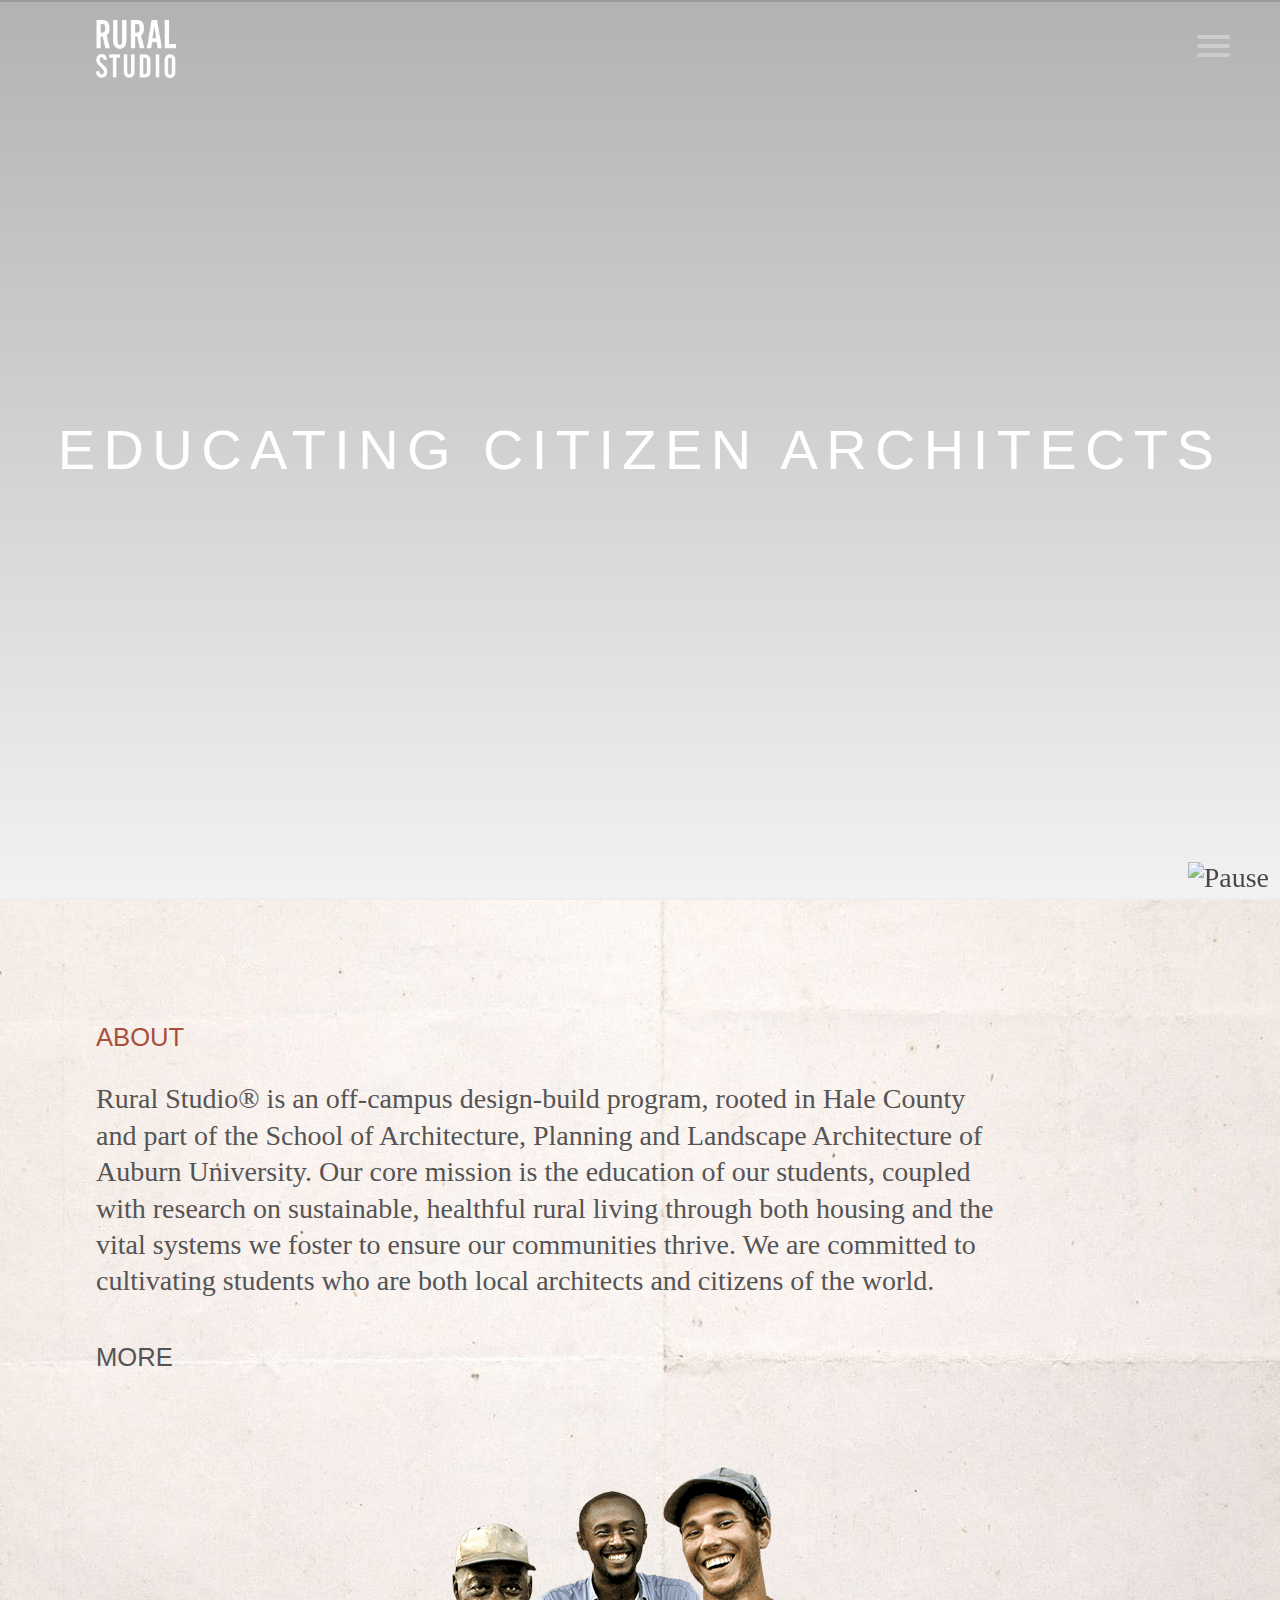
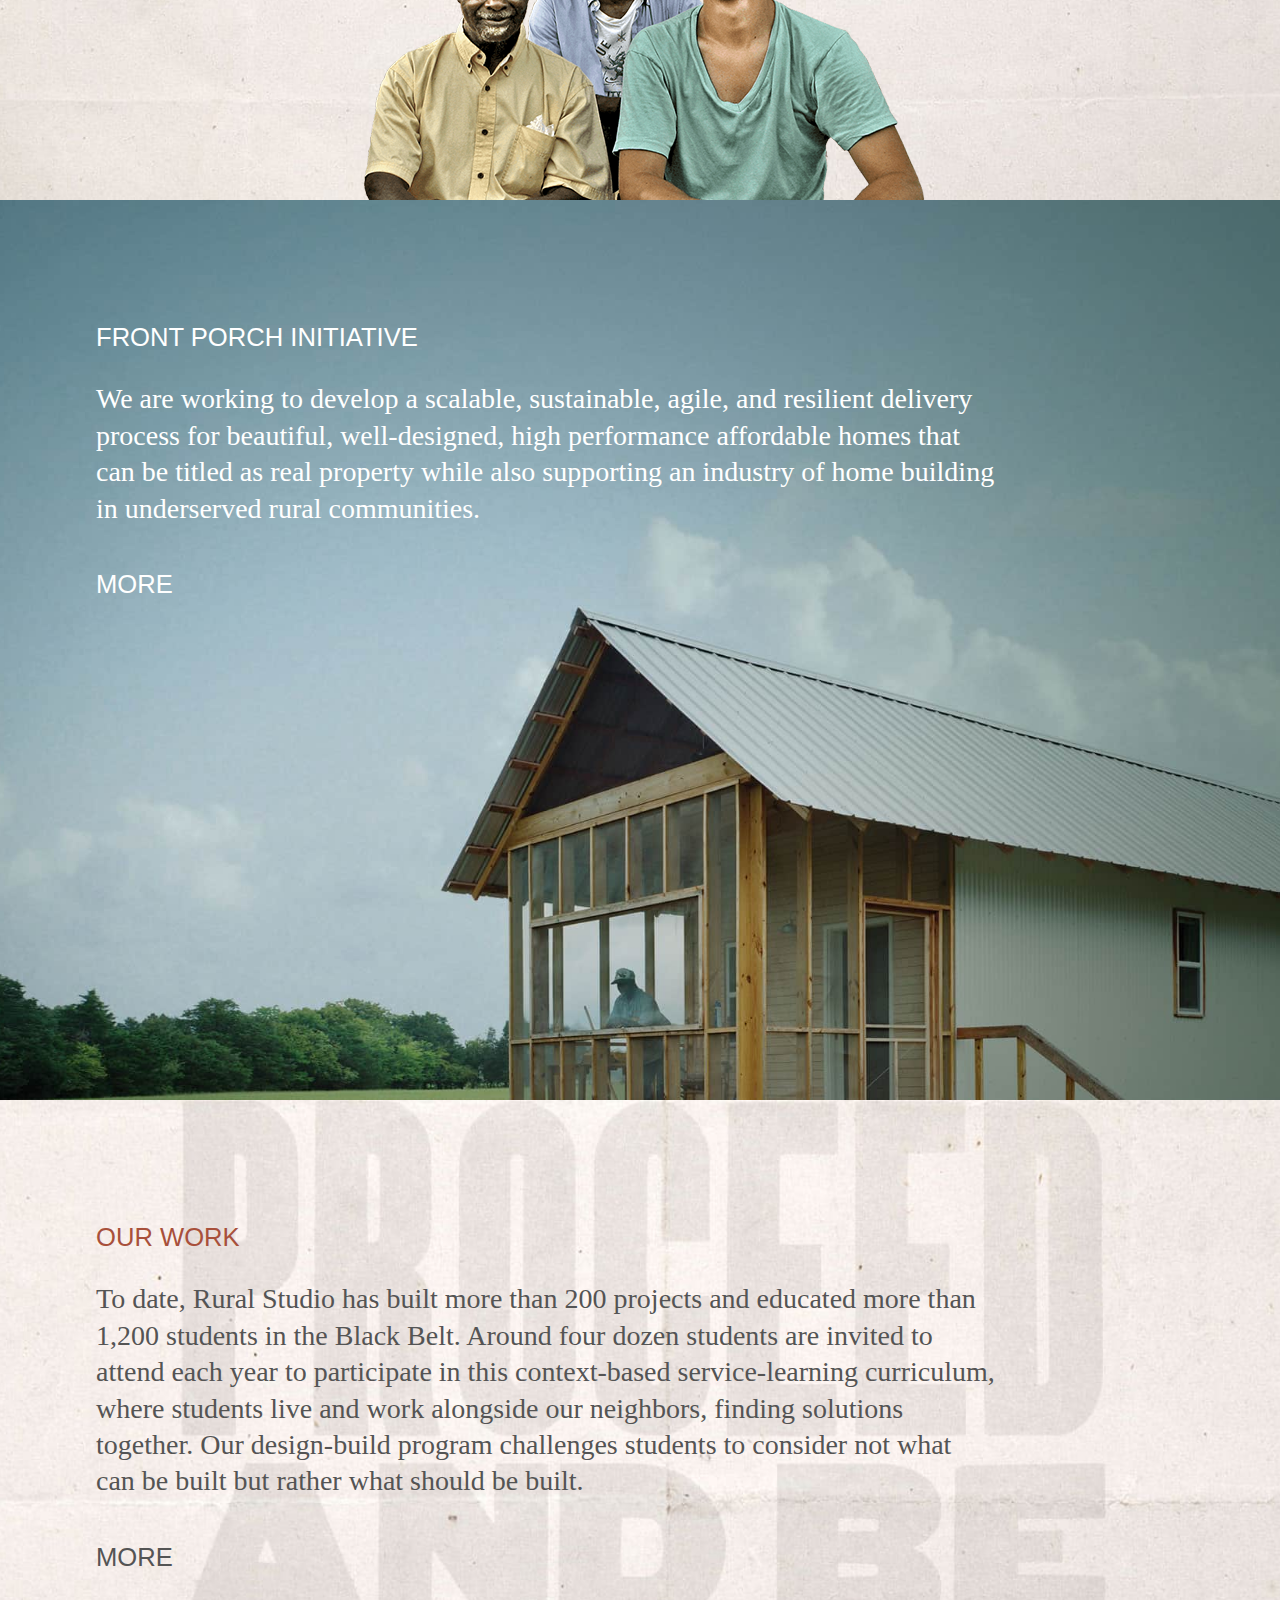
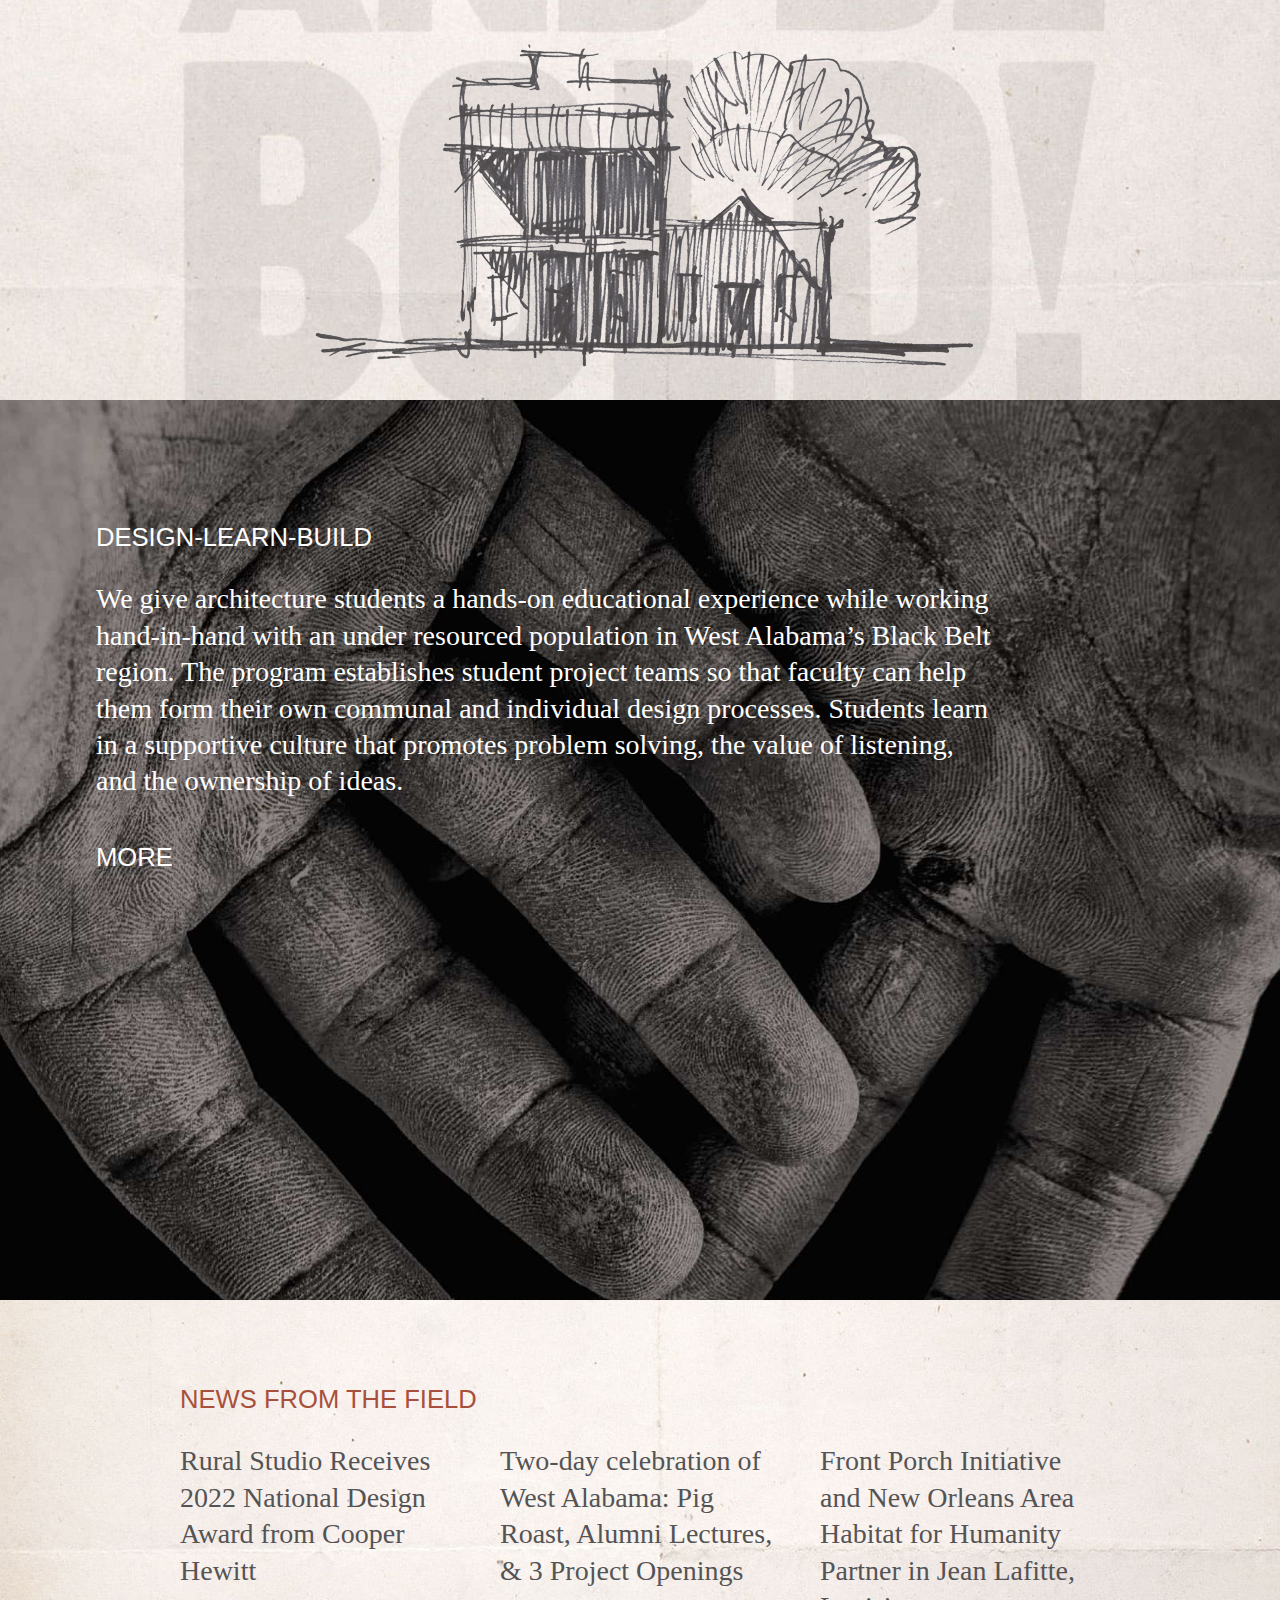
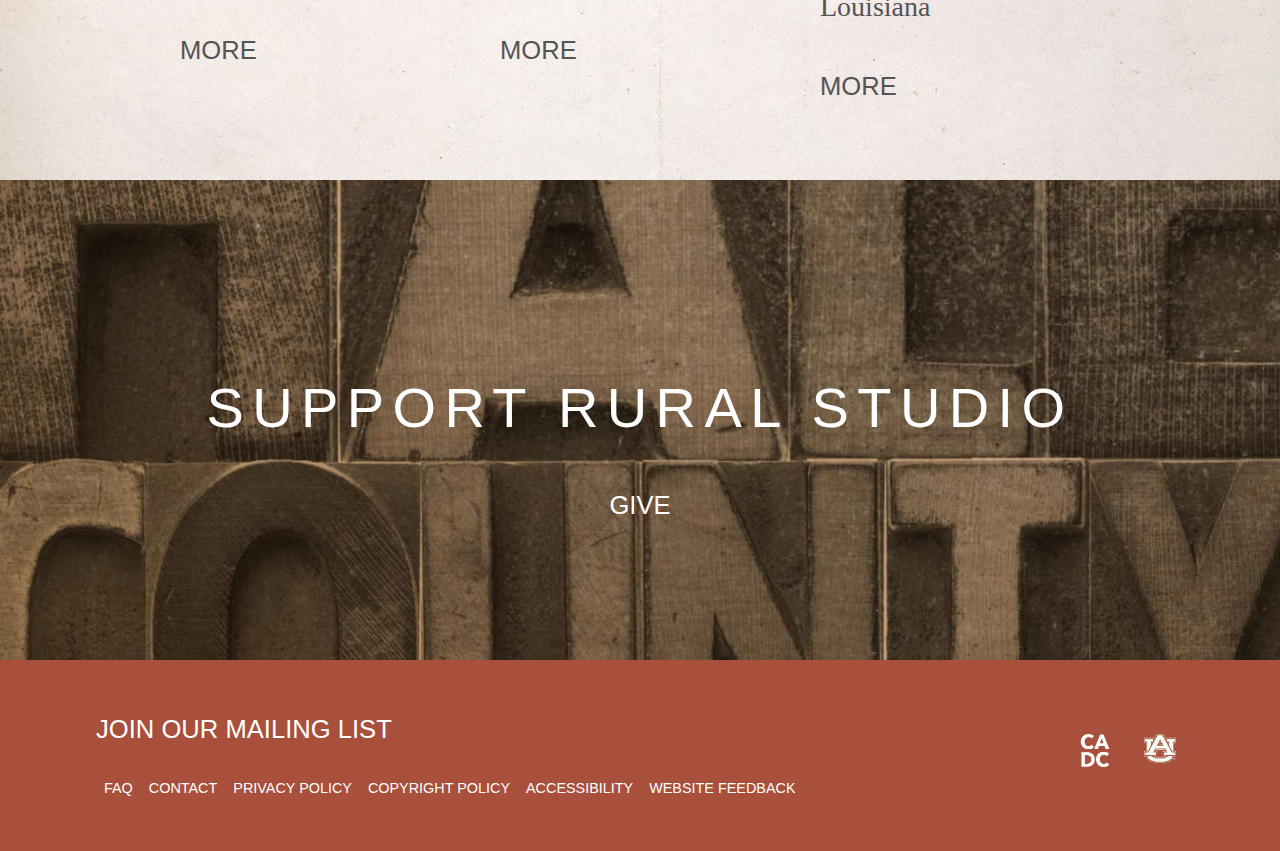
==== commit c4c36497: "Validate HTML" ====
--- a/index.html
+++ b/index.html
@@ -20,9 +20,9 @@
             <a href="#"><img class="logo" src="images/logos/RuralStudio_Wordmark_WHT.png" alt="Rural Studio logo"></a>
         </div>
 
-        <nav role="navigation">
+        <nav>
             <div id="menuToggle">
-                <input type="checkbox" />
+                <input type="checkbox">
                     <span></span>
                     <span></span>
                     <span></span>
@@ -84,7 +84,7 @@
                 <h1 class="hero">EDUCATING CITIZEN ARCHITECTS</h1>
             </div>
             <div class="video-wrapper" style="background-image: url(https://ruralstudio.org/wp-content/themes/rural-studio/img/Video-Still-2.jpg);">
-                <iframe src="https://player.vimeo.com/video/685615652?background=1&amp;?autoplay=1&amp;loop=1&amp;autopause=0" width="640" height="360" frameborder="0" allow="autoplay; fullscreen" class="hero__video" name="Background video of Rural Studio" title="Background video of Rural Studio" data-ready="true"></iframe>
+                <iframe src="https://player.vimeo.com/video/685615652?background=1&amp;?autoplay=1&amp;loop=1&amp;autopause=0" width="640" height="360" allow="autoplay; fullscreen" class="hero__video" name="Background video of Rural Studio" title="Background video of Rural Studio" data-ready="true"></iframe>
             </div>
             <button class="hero__video-toggle">
                 <img src="http://ruralstudio.org/wp-content/themes/rural-studio/img/icon_pause.svg" alt="Pause">
@@ -178,9 +178,9 @@
     </div>
 </section>
 
-<!--MAIN SECTION--bottom section: 3-Column News-->
-
-<section class="main-section main-section--bottom" id="section-1">
+<!--MAIN SECTION-bottom section: 3-Column News-->
+
+<section class="main-section main-section--bottom" id="section-5">
     <div class="container">
         <div class="flex-container--column">
             <h2 class="h2--news">News from the Field</h2>
@@ -208,9 +208,9 @@
     </div>
 </section>
 
-<!--MAIN SECTION--bottom section: Give-->
-
-<section class="main-section main-section--bottom" id="section-5">
+<!--MAIN SECTION-bottom section: Give-->
+
+<section class="main-section main-section--bottom" id="section-6">
     <div class="container">
         <div class="flex-container--column flex-middle--give">
             <h1 class="flex-option">Support Rural Studio</h1>
--- a/css/main.css
+++ b/css/main.css
@@ -250,7 +250,9 @@
     width: 650px;
 }
 .news__flex-container {
-    display: flex;
+    display: grid;
+    grid-auto-columns: 1fr;
+    grid-auto-flow: column;
 }
 .news__column {
     padding: 0 20px;
@@ -271,6 +273,9 @@
     background-image: url(../images/home-hands-bg.jpg);
 }
 #section-5 {
+    background-image: url(../images/home-paper-bg.jpg);
+}
+#section-6 {
     background-image: url(../images/home-support-bg.jpg);
 }
 /* MAIN PAGE HERO SECTION */
